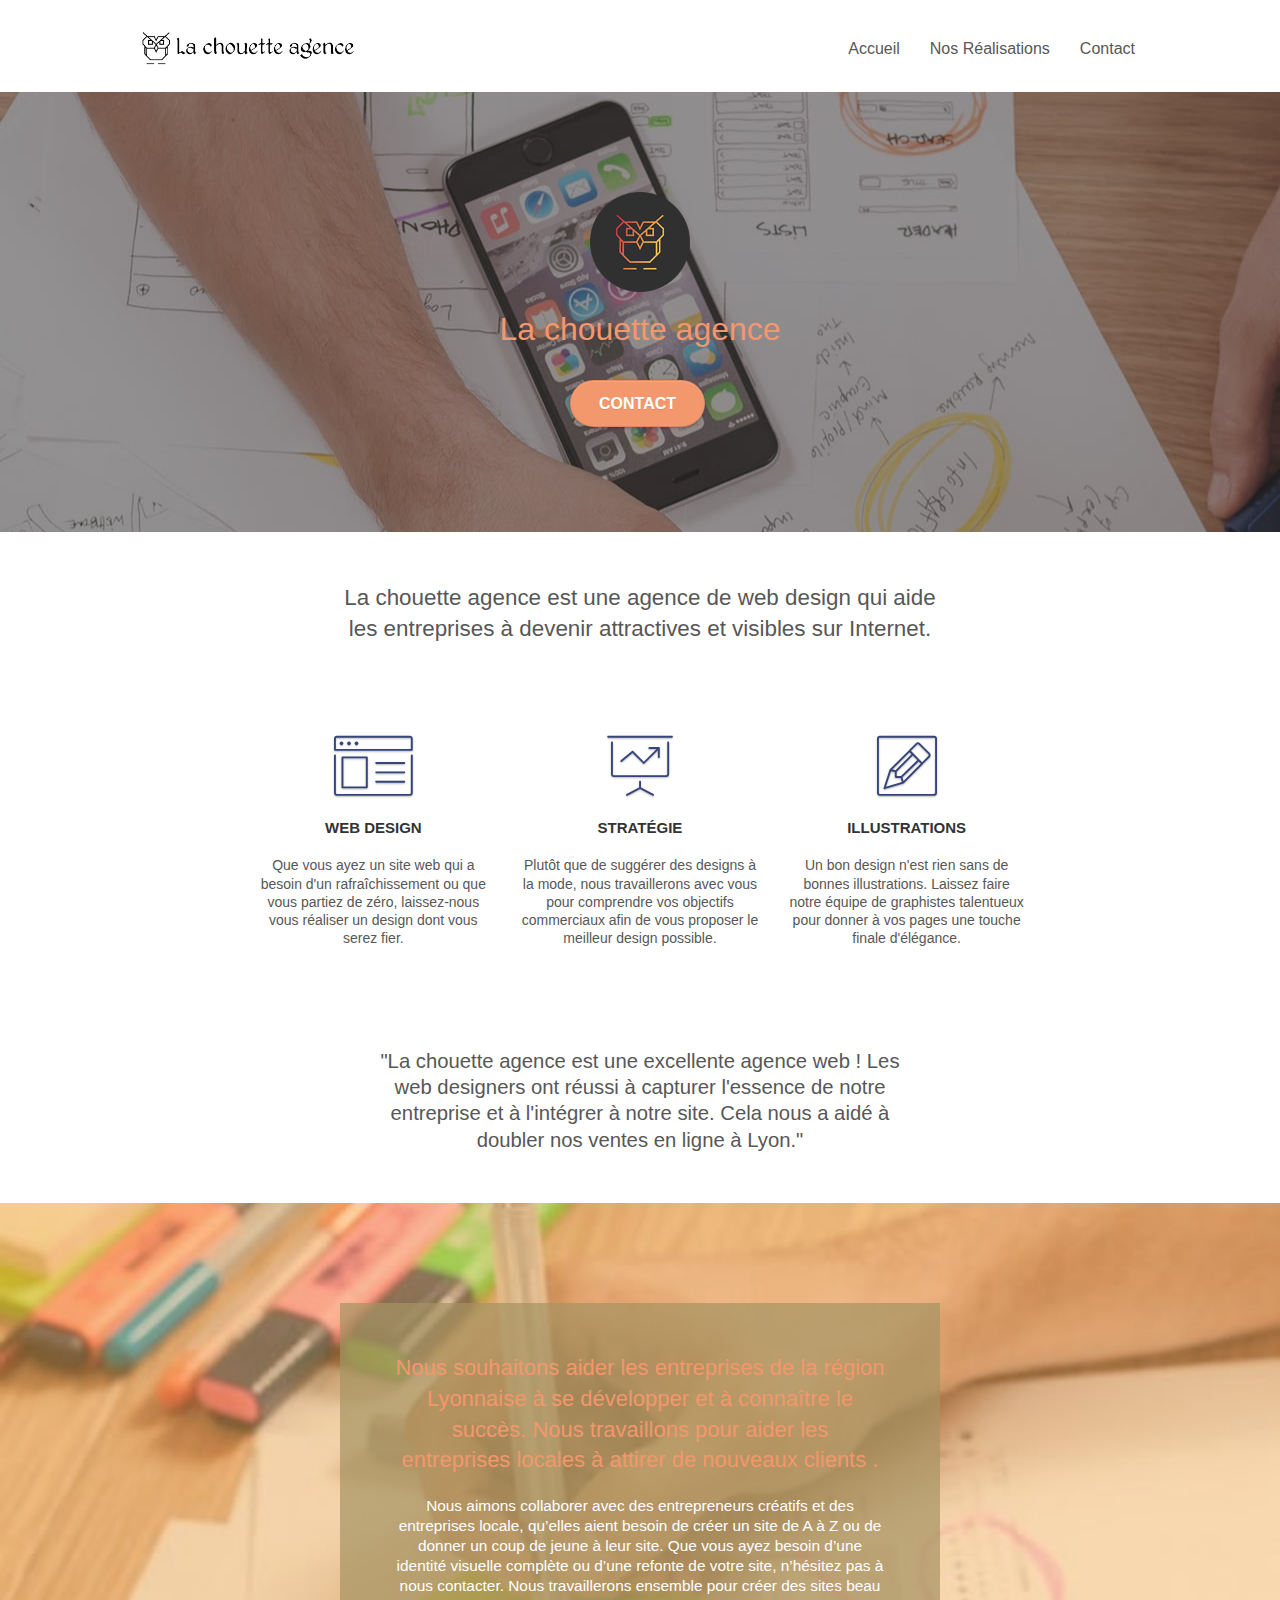
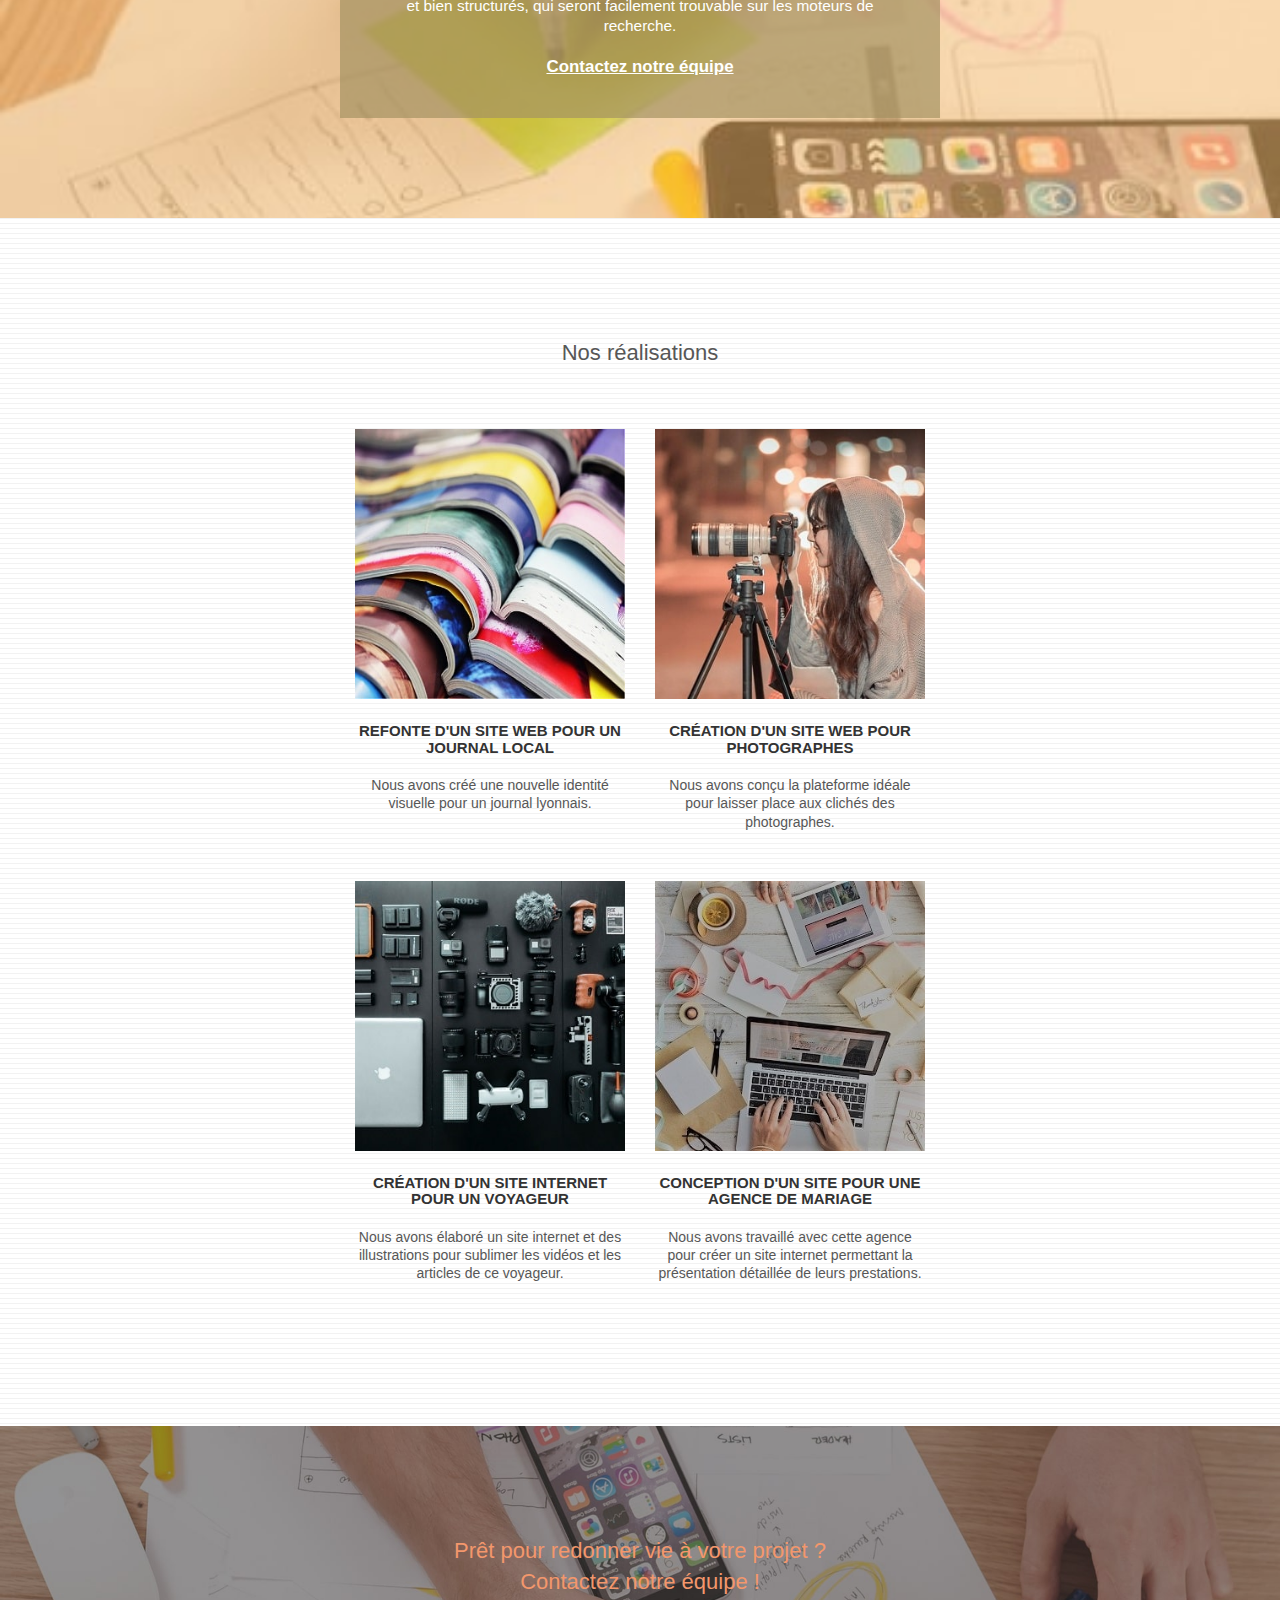
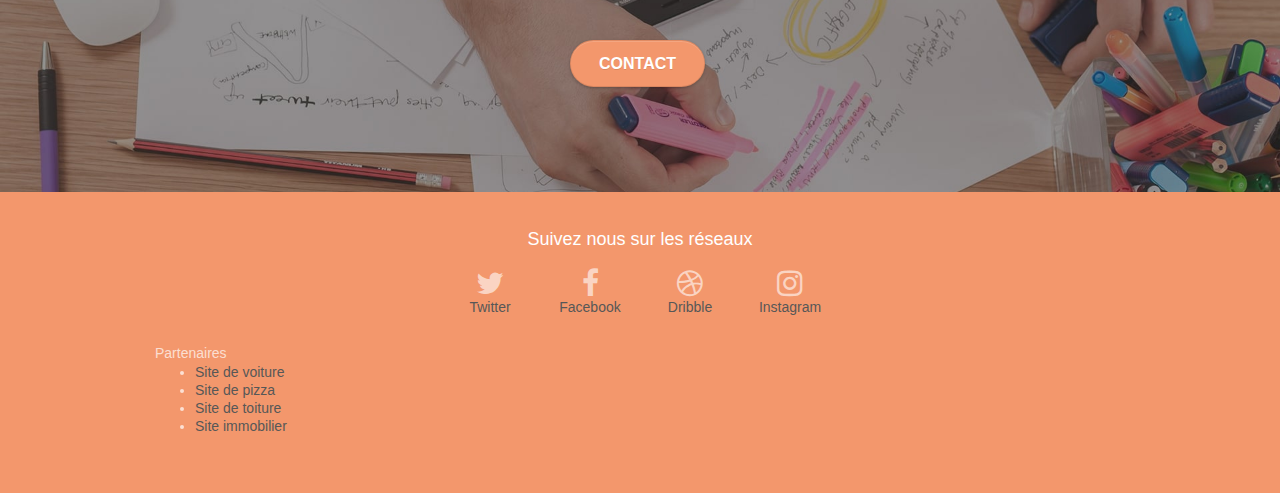
==== index.html @ 960ddae8 "correction css" ====
<!doctype html>
<html lang="fr">

<head>
    <meta charset="utf-8">
    <meta name="description" content="La chouette agence est une agence de web design située à Lyon qui aide les entreprises à devenir attractives et visibles sur Internet.">
    <meta name="keywords" content="web design lyon, web design, chouette agence">
    <meta name="viewport" content="width=device-width, initial-scale=1.0, viewport-fit=cover">
    <link rel="shortcut icon" type="image/png" href="favicon.jpg">

    <link rel="stylesheet" type="text/css" href="css/bootstrap.css">
    <link rel="stylesheet" type="text/css" href="style.css">
    <link rel="stylesheet" type="text/css" href="css/font-awesome.css">
    <link rel="stylesheet" type="text/css" href="css/et-line.css">


    <script src="js/jquery-2.1.0.js"></script>
    <script src="js/bootstrap.js"></script>
    <script src="js/blocs.js"></script>
    <script src="js/jquery.touchSwipe.js"></script>
    <script src="js/gmaps.js"></script>
    <title>La Chouette Agence - Web Design Lyon</title>


    <!-- Analytics -->

    <!-- Analytics END -->

</head>

<body>
    <!-- Principal conteneur -->
    <div class="page-container">
        <!-- Header -->
        <header>
            <!-- bloc-0 -->
            <div class="bloc bgc-white l-bloc " id="bloc-0">
                <div class="container bloc-sm">

                    <nav class="navbar row">
                        <div class="navbar-header">
                            <a class="navbar-brand" href="index.html"><img src="img/la-chouette-agence.png" alt="Logo de la chouette agence" height="40" /></a>
                            <button id="nav-toggle" type="button" class="ui-navbar-toggle navbar-toggle" data-toggle="collapse" data-target=".navbar-1">
                                <span class="sr-only"></span><span class="icon-bar"></span><span class="icon-bar"></span><span class="icon-bar"></span>
                            </button>
                        </div>
                        <div class="collapse navbar-collapse navbar-1 special-dropdown-nav">
                            <ul class="site-navigation nav navbar-nav">
                                <li>
                                    <a href="index.html">Accueil</a>
                                </li>
                                <li>
                                    <a href="#rea_ancre">Nos Réalisations</a>
                                </li>
                                <li>
                                    <a href="contact.html">Contact</a>
                                </li>
                            </ul>
                        </div>
                    </nav>
                </div>
            </div>
            <!-- bloc-0 END -->

            <!-- bloc-1-presentation -->
            <div class="bloc bgc-dark-slate-blue bg-banniere d-bloc bg-t-edge bloc-bg-texture texture-paper b-parallax" id="bloc-1-hero">
                <div class="container bloc-lg">
                    <div class="row tight-width-whitespace">
                        <div class="col-sm-12">
                            <img src="img/logo.png" class="center-block image-resize-mode" width="100" alt="Deuxieme logo la chouette agence" />
                            <h1 class="text-center hero-bloc-text tc-white ">La chouette agence</h1>
                            <div class="text-center">
                                <a href="contact.html" class="btn btn-lg btn-clean btn-rd cta-hero btn-atomic-tangerine" id="cta-hero">Contact</a>
                            </div>
                        </div>
                    </div>
                </div>
            </div>
            <!-- bloc-1-presentation END -->
        </header>
        <!-- Fin Header -->


        <!-- Main -->
        <main>
            <div class="bloc bgc-white l-bloc" id="bloc-2-services">
                <!-- bloc-2-services -->
                <div class="container bloc-md">
                    <div class="row">
                        <div class="col-sm-12 text-center">
                            <h2 class="paragraph_main">La chouette agence est une agence de web design qui aide les entreprises à devenir attractives et visibles sur Internet.</h2>
                        </div>
                    </div>
                    <div class="row voffset-lg med-width-whitespace">
                        <div class="col-sm-4">
                            <div class="text-center">
                                <span class="et-icon-browser sm-shadow icon-dark-slate-blue icons icon-lg"></span>
                            </div>
                            <h3 class="mg-md text-center">
                                Web design
                            </h3>
                            <p class="text-center ">
                                Que vous ayez un site web qui a besoin d'un rafraîchissement ou que vous partiez de zéro, laissez-nous vous réaliser un design dont vous serez fier.
                            </p>
                        </div>
                        <div class="col-sm-4">
                            <div class="text-center">
                                <span class="et-icon-presentation sm-shadow icon-dark-slate-blue icons icon-lg"></span>
                            </div>
                            <h3 class="mg-md text-center">
                                Stratégie
                            </h3>
                            <p class="text-center ">
                                Plutôt que de suggérer des designs à la mode, nous travaillerons avec vous pour comprendre vos objectifs commerciaux afin de vous proposer le meilleur design possible.<br>
                            </p>
                        </div>
                        <div class="col-sm-4">
                            <div class="text-center">
                                <span class="et-icon-edit sm-shadow icon-dark-slate-blue icons icon-lg"></span>
                            </div>
                            <h3 class="mg-md text-center">
                                Illustrations
                            </h3>
                            <p class="text-center ">
                                Un bon design n'est rien sans de bonnes illustrations. Laissez faire notre équipe de graphistes talentueux pour donner à vos pages une touche finale d'élégance.
                            </p>
                        </div>
                    </div>
                    <div class="row voffset-lg voffset">
                        <div class="col-xs-12 col-md-8 col-md-offset-2 text-center">
                            <p class="paragraph_main2">"La chouette agence est une excellente agence web ! Les web designers ont réussi à capturer l'essence de notre entreprise et à l'intégrer à notre site. Cela nous a aidé à doubler nos ventes en ligne à Lyon."</p>
                        </div>
                    </div>
                </div>
            </div>
            <!-- bloc-2-services END -->

            <!-- bloc-3-what-i-do -->
            <div class="bloc tc-white bgc-atomic-tangerine bg-presentation d-bloc bloc-bg-texture texture-paper b-parallax" id="bloc-3-what-i-do">
                <div class="container bloc-lg">
                    <div class="row tight-width-whitespace black-background">
                        <div class="col-sm-12">
                            <h2 class="mg-md text-center tc-white">
                                Nous souhaitons aider les entreprises de la région Lyonnaise à se développer et à connaître le succès. Nous travaillons pour aider les entreprises locales à attirer de nouveaux clients .<br>
                            </h2>
                            <p class="text-center white paragraph_center">
                                Nous aimons collaborer avec des entrepreneurs créatifs et des entreprises locale, qu’elles aient besoin de créer un site de A à Z ou de donner un coup de jeune à leur site. Que vous ayez besoin d’une identité visuelle complète ou d’une refonte de votre
                                site, n’hésitez pas à nous contacter. Nous travaillerons ensemble pour créer des sites beau et bien structurés, qui seront facilement trouvable sur les moteurs de recherche.<br><br>
                                <a class="ltc-white bold-link test" href="contact.html">Contactez notre équipe</a>
                            </p>

                        </div>
                    </div>
                </div>
            </div>
            <!-- bloc-3-what-i-do END -->
        </main>
        <!-- Main End -->
        <section>
            <!-- bloc-4-portfolio -->
            <div class="bloc bgc-white bg-lines-h2-bg bg-repeat l-bloc" id="bloc-4-portfolio">
                <div class="container bloc-lg">
                    <div class="row">
                        <div class="col-sm-12 text-center">
                            <h2 id="rea_ancre">Nos réalisations</h2>
                        </div>
                    </div>
                    <div class="row tight-width-whitespace portfolio-row">
                        <div class="col-sm-6">
                            <a href="#" data-lightbox="img/1.jpg" data-gallery-id="gallery-1" data-caption="Refonte d'un site web pour un journal local" data-frame="snapshot-lb"><img src="img_new/1-min.jpg" alt="Refonte d'un site web de journaliste" class="img-responsive portfolio-thumb" /></a>
                            <h3 class="mg-md text-center">
                                Refonte d'un site web pour un journal local
                            </h3>
                            <p class="text-center">
                                Nous avons créé une nouvelle identité visuelle pour un journal lyonnais.
                            </p>
                        </div>
                        <div class="col-sm-6">
                            <a href="#" data-lightbox="img/2.jpg" data-gallery-id="gallery-1" data-caption="Création d'un site web pour photographes" data-frame="snapshot-lb"><img src="img_new/2-min.jpg" class="img-responsive portfolio-thumb" alt="Création d'un site web pour photographes" /></a>
                            <h3 class="mg-md text-center">
                                Création d'un site web pour photographes
                            </h3>
                            <p class="text-center">
                                Nous avons conçu la plateforme idéale pour laisser place aux clichés des photographes.
                            </p>
                        </div>
                    </div>
                    <div class="row tight-width-whitespace portfolio-row">
                        <div class="col-sm-6">
                            <a href="#" data-lightbox="img/3.bmp" data-gallery-id="gallery-1" data-caption="Création d'un site internet pour un voyageur" data-frame="snapshot-lb"><img src="img_new/3-min.jpg" class="img-responsive portfolio-thumb" alt="Création d'un site internet pour un voyageur" /></a>
                            <h3 class="mg-md text-center">
                                Création d'un site internet pour un voyageur
                            </h3>
                            <p class="text-center">
                                Nous avons élaboré un site internet et des illustrations pour sublimer les vidéos et les articles de ce voyageur.
                            </p>
                        </div>
                        <div class="col-sm-6">
                            <a href="#" data-lightbox="img/4.bmp" data-gallery-id="gallery-1" data-caption="Conception d'un site pour une agence de mariage" data-frame="snapshot-lb"><img src="img_new/4-min.jpg" class="img-responsive portfolio-thumb" alt="Création d'un site pour une agence de mariage" /></a>
                            <h3 class="mg-md text-center">
                                Conception d'un site pour une agence de mariage
                            </h3>
                            <p class="text-center">
                                Nous avons travaillé avec cette agence pour créer un site internet permettant la présentation détaillée de leurs prestations.
                            </p>
                        </div>
                    </div>
                </div>
            </div>
        </section>
        <!-- bloc-4-portfolio END -->


        <section>
            <!-- bloc-5-cta -->
            <div class="bloc bgc-dark-slate-blue bg-banniere d-bloc bloc-bg-texture texture-paper" id="bloc-5-cta">
                <div class="container bloc-lg">
                    <div class="row">
                        <h2 class="mg-md text-center tc-white">
                            Prêt pour redonner vie à votre projet ?<br>Contactez notre équipe !
                        </h2>
                        <div class="col-sm-12 text-center">
                            <a href="contact.html" class="btn btn-atomic-tangerine btn-clean btn-rd btn-lg cta-hero">Contact</a>
                        </div>
                    </div>
                </div>
            </div>
            <!-- bloc-5-cta END -->
        </section>


        <!-- Footer - bloc-8 -->
        <footer class="bloc bgc-atomic-tangerine d-bloc" id="bloc-8">
            <div class="container bloc-sm">
                <div class="social_fblock">
                    <h4 class="text-center white title_fbloc">
                        Suivez nous sur les réseaux
                    </h4>
                    <div class="row row-no-gutters social soc_bloc">
                        <div class="col-sm-3">
                            <div class="text-center">
                                <a class="social" href="index.html"><span class="fa fa-twitter icon-md"></span><p>Twitter</p></a>
                            </div>
                        </div>
                        <div class="col-sm-3">
                            <div class="text-center">
                                <a class="social" href="index.html"><span class="fa fa-facebook icon-md"></span><p>Facebook</p></a>
                            </div>
                        </div>
                        <div class="col-sm-3">
                            <div class="text-center">
                                <a class="social" href="index.html"><span class="fa fa-dribbble icon-md"></span><p>Dribble</p></a>
                            </div>
                        </div>
                        <div class="col-sm-3">
                            <div class="text-center">
                                <a class="social" href="index.html"><span class="fa fa-instagram icon-md"></span><p>Instagram</p></a>
                            </div>
                        </div>
                    </div>
                </div>

                <div class="row under_footer">
                    <div class="col-sm-12">
                        <div class="row">
                            <div class="col-sm-4">
                                Partenaires
                                <ul>
                                    <li><a href="voiture.com">Site de voiture</a></li>
                                    <li><a href="pizza.com">Site de pizza</a></li>
                                    <li><a href="matoiture.com">Site de toiture</a></li>
                                    <li><a href="immobilierseo.com">Site immobilier</a></li>
                                </ul>
                            </div>
                        </div>
                    </div>

                </div>
            </div>
        </footer>
        <!-- Footer - bloc-8 END -->

    </div>
    <!-- Principal conteneur END -->


</body>

</html>
---- style.css ----
body {
    margin: 0;
    padding: 0;
    background: #FFF;
    overflow-x: hidden;
    -webkit-font-smoothing: antialiased;
    -moz-osx-font-smoothing: grayscale;
    font-family: "Helvetica Neue", Helvetica, Arial, sans-serif;
    line-height: 1.3;
    color: #333;
    background-color: #fff;
}

a,
button {
    transition: all .3s ease-in-out;
    outline: none!important;
}

a:hover {
    text-decoration: none;
    cursor: pointer;
}


/* ------------------------------------------------------   Mes Modfis   --------------------------------------------------*/

.paragraph_main {
    font-size: 1.6em;
    padding-bottom: 3em;
    width: 60%;
    margin: 0 auto;
}

.paragraph_main2 {
    font-size: 1.45em;
    padding-top: 1em;
    width: 80%;
    margin: 0 auto;
}

.test {
    font-size: 1.1em;
    text-align: center;
    margin: 0 auto;
}

.paragraph_center {
    font-size: 1.1em;
}

.social_fbloc {
    text-align: center;
    margin: 2em auto;
}

.title_fbloc {
    margin: 1em 0;
}

.under_footer {
    margin: 2em 0;
}

textarea {
    resize: none;
}

.my_form {
    display: flex;
    flex-direction: column;
    align-items: center;
    margin: 2em 0;
}

p {
    margin: 0 0;
}

.title_p2 {
    padding-bottom: 0.5em;
}

.title_p2,
.subtitle_p2 {
    font-size: 1.3em;
}

.under_form {
    padding-top: 2em;
}

.under_form p {
    font-weight: bold;
}

.soc_bloc {
    display: flex;
    justify-content: center;
}


/* ------------------------------------------------------   Mes Modfis END  --------------------------------------------------*/

.bloc {
    width: 100%;
    clear: both;
    background: 50% 50% no-repeat;
    padding: 0 50px;
    -webkit-background-size: cover;
    -moz-background-size: cover;
    -o-background-size: cover;
    background-size: cover;
    position: relative;
}

.bloc .container {
    padding-left: 0;
    padding-right: 0;
}

.bloc-lg {
    padding: 100px 50px;
}

.bloc-md {
    padding: 50px;
}

.bloc-sm {
    padding: 20px 50px;
}


/* Inutile */


/* .bg-center,
.bg-l-edge,
.bg-r-edge,
.bg-t-edge,
.bg-b-edge,
.bg-tl-edge,
.bg-bl-edge,
.bg-tr-edge,
.bg-br-edge,
.bg-repeat {
    -webkit-background-size: auto!important;
    -moz-background-size: auto!important;
    -o-background-size: auto!important;
    background-size: auto!important;
} */

.bg-repeat {
    background: repeat;
}

.bg-t-edge {
    background: top no-repeat;
}

.bloc-bg-texture::before {
    content: "";
    background-size: 2px 2px;
    position: absolute;
    top: 0;
    bottom: 0;
    left: 0;
    right: 0;
}


/* .texture-paper::before {
    background: url("img/texture-paper.png");
    background-size: 280px 280px;
} */

.b-parallax {
    /* background-attachment: fixed; */
}

.d-bloc {
    color: rgba(255, 255, 255, .7);
}

.d-bloc button:hover {
    color: rgba(255, 255, 255, .9);
}

.d-bloc .icon-round,
.d-bloc .icon-square,
.d-bloc .icon-rounded,
.d-bloc .icon-semi-rounded-a,
.d-bloc .icon-semi-rounded-b {
    border-color: rgba(255, 255, 255, .9);
}

.d-bloc .divider-h span {
    border-color: rgba(255, 255, 255, .2);
}

.d-bloc .a-btn,
.d-bloc .navbar a,
.d-bloc .navbar-brand,
.d-bloc a .icon-sm,
.d-bloc a .icon-md,
.d-bloc a .icon-lg,
.d-bloc a .icon-xl,
.d-bloc h1 a,
.d-bloc h2 a,
.d-bloc h3 a,
.d-bloc h4 a,
.d-bloc h5 a,
.d-bloc h6 a,
.d-bloc p a {
    color: rgba(255, 255, 255, .6);
}

.d-bloc .a-btn:hover,
.d-bloc .navbar a:hover,
.d-bloc .navbar-brand:hover,
.d-bloc a:hover .icon-sm,
.d-bloc a:hover .icon-md,
.d-bloc a:hover .icon-lg,
.d-bloc a:hover .icon-xl,
.d-bloc h1 a:hover,
.d-bloc h2 a:hover,
.d-bloc h3 a:hover,
.d-bloc h4 a:hover,
.d-bloc h5 a:hover,
.d-bloc h6 a:hover,
.d-bloc p a:hover {
    color: rgba(255, 255, 255, 1);
}

.d-bloc .navbar-toggle .icon-bar {
    background: rgba(255, 255, 255, 1);
}

.d-bloc .btn-wire,
.d-bloc .btn-wire:hover {
    color: rgba(255, 255, 255, 1);
    border-color: rgba(255, 255, 255, 1);
}

.d-bloc .panel {
    color: rgba(0, 0, 0, .5);
}

.d-bloc .panel button:hover {
    color: rgba(0, 0, 0, .7);
}

.d-bloc .panel icon {
    border-color: rgba(0, 0, 0, .7);
}

.d-bloc .panel .divider-h span {
    border-color: rgba(0, 0, 0, .1);
}

.d-bloc .panel .a-btn {
    color: rgba(0, 0, 0, .6);
}

.d-bloc .panel .a-btn:hover {
    color: rgba(0, 0, 0, 1);
}

.d-bloc .panel .btn-wire,
.d-bloc .panel .btn-wire:hover {
    color: rgba(0, 0, 0, .7);
    border-color: rgba(0, 0, 0, .3);
}

.d-bloc .panel,
.l-bloc {
    color: rgba(0, 0, 0, .5);
}

.d-bloc .panel button:hover,
.l-bloc button:hover {
    color: rgba(0, 0, 0, .7);
}

.l-bloc .icon-round,
.l-bloc .icon-square,
.l-bloc .icon-rounded,
.l-bloc .icon-semi-rounded-a,
.l-bloc .icon-semi-rounded-b {
    border-color: rgba(0, 0, 0, .7);
}

.d-bloc .panel .divider-h span,
.l-bloc .divider-h span {
    border-color: rgba(0, 0, 0, .1);
}

.d-bloc .panel .a-btn,
.l-bloc .a-btn,
.l-bloc .navbar a,
.l-bloc .navbar-brand,
.l-bloc a .icon-sm,
.l-bloc a .icon-md,
.l-bloc a .icon-lg,
.l-bloc a .icon-xl,
.l-bloc h1 a,
.l-bloc h2 a,
.l-bloc h3 a,
.l-bloc h4 a,
.l-bloc h5 a,
.l-bloc h6 a,
.l-bloc p a {
    color: rgba(0, 0, 0, .6);
}

.d-bloc .panel .a-btn:hover,
.l-bloc .a-btn:hover,
.l-bloc .navbar a:hover,
.l-bloc .navbar-brand:hover,
.l-bloc a:hover .icon-sm,
.l-bloc a:hover .icon-md,
.l-bloc a:hover .icon-lg,
.l-bloc a:hover .icon-xl,
.l-bloc h1 a:hover,
.l-bloc h2 a:hover,
.l-bloc h3 a:hover,
.l-bloc h4 a:hover,
.l-bloc h5 a:hover,
.l-bloc h6 a:hover,
.l-bloc p a:hover {
    color: rgba(0, 0, 0, 1);
}

.l-bloc .navbar-toggle .icon-bar {
    color: rgba(0, 0, 0, .6);
}

.d-bloc .panel .btn-wire,
.d-bloc .panel .btn-wire:hover,
.l-bloc .btn-wire,
.l-bloc .btn-wire:hover {
    color: rgba(0, 0, 0, .7);
    border-color: rgba(0, 0, 0, .3);
}

.voffset {
    margin-top: 30px;
}

.voffset-lg {
    margin-top: 80px;
}

.row-no-gutters {
    margin-right: 0;
    margin-left: 0;
}

.row.row-no-gutters>[class^="col-"],
.row.row-no-gutters>[class*=" col-"] {
    padding-right: 0;
    padding-left: 0;
}

#bloc-1-hero h1 {
    font-size: 32px;
}

.navbar {
    margin-bottom: 0;
    z-index: 1;
}

.navbar-brand {
    height: auto;
    padding: 3px 15px;
    font-size: 25px;
    font-weight: normal;
    font-weight: 600;
    line-height: 44px;
}

.navbar-brand img {
    max-height: 200px;
    margin: 0 5px 0 0;
    display: inline;
}

.navbar-brand img[src$=svg] {
    min-width: 100px;
}

.nav-center .navbar-brand img {
    margin: 0;
}

.navbar .nav {
    padding-top: 2px;
    margin-right: -16px;
    float: right;
    z-index: 1;
}

.nav>li {
    float: left;
    margin-top: 4px;
    font-size: 16px;
}

.navbar-nav .open .dropdown-menu>li>a {
    text-align: inherit;
}

.nav>li a:hover,
.nav>li a:focus {
    background: transparent;
}

.navbar-toggle {
    margin: 10px 10px 0 0;
    border: 0px;
}

.navbar-toggle:hover {
    background: transparent!important;
}

.navbar-toggle .icon-bar {
    background-color: rgba(0, 0, 0, .5);
    width: 26px;
}

.nav-invert .navbar .nav {
    float: left;
}

.nav-invert .navbar-header,
.nav-invert .navbar-brand {
    float: right;
    position: relative;
    z-index: 2;
}

@media (min-width: 768px) {
    .site-navigation {
        position: absolute;
        top: 50%;
        right: 20px;
        transform: translate(0, -50%);
        -webkit-transform: translateY(-50%);
    }
    .nav>li .dropdown-menu a,
    .nav>li .dropdown-menu a:hover {
        color: #484848;
    }
    .nav-invert .site-navigation {
        left: 0;
        right: 0;
    }
    .nav-center {
        text-align: center;
    }
    .nav-center .navbar-header {
        width: 100%;
    }
    .nav-center .navbar-header,
    .nav-center .navbar-brand,
    .nav-center .nav>li {
        float: none;
        display: inline-block;
    }
    .nav-center .site-navigation {
        position: relative;
        width: 100%;
        right: 0;
        margin-right: 0px;
        margin-top: 20px;
    }
    .nav-center.mini-nav .navbar-toggle {
        float: none;
        margin: 10px auto 0;
    }
}

.nav>li>.dropdown a {
    background: none!important;
    display: block;
    padding: 14px 15px;
}

nav .caret {
    margin: 0 5px;
}

.dropdown-menu .dropdown-menu {
    top: -8px;
    left: 100%;
}

.dropdown-menu .dropmenu-flow-right {
    top: 100%;
    left: 0;
    margin-left: -1px;
    border-top-left-radius: 0;
    border-top-right-radius: 0;
}

.dropdown-menu .dropdown span {
    border: 4px solid black;
    border-top-color: transparent;
    border-right-color: transparent;
    border-bottom-color: transparent;
    margin: 6px -5px 0 0!important;
    float: right;
}

.mg-md {
    margin-top: 10px;
    margin-bottom: 20px;
}

.mg-lg {
    margin-top: 10px;
    margin-bottom: 40px;
}

.btn {
    margin: 0 5px 5px 0;
}

.btn.pull-right {
    margin: 0 0 5px 5px;
}

.btn-d,
.btn-d:hover,
.btn-d:focus {
    color: #FFF;
    background: rgba(0, 0, 0, .3);
}

button {
    outline: none!important;
}

.btn-rd {
    border-radius: 40px;
}

.btn-clean {
    border: 1px solid rgba(0, 0, 0, .08);
    border-bottom-color: rgba(0, 0, 0, .1);
    text-shadow: 0 1px 0 rgba(0, 0, 1, .1);
    box-shadow: 0 1px 3px rgba(0, 0, 1, .25), inset 0 1px 0 0 rgba(255, 255, 255, .15);
}

.icon-md {
    font-size: 30px!important;
}

.icon-lg {
    font-size: 60px!important;
}

.sm-shadow {
    text-shadow: 0 1px 2px rgba(0, 0, 0, .3);
}

.panel-sq,
.panel-sq .panel-heading,
.panel-sq .panel-footer {
    border-radius: 0;
}

.panel-rd {
    border-radius: 30px;
}

.panel-rd .panel-heading {
    border-radius: 29px 29px 0 0;
}

.panel-rd .panel-footer {
    border-radius: 0 0 29px 29px;
}

.form-control {
    border-color: rgba(0, 0, 0, .1);
    box-shadow: none;
}

.scrollToTop {
    width: 40px;
    height: 40px;
    position: fixed;
    bottom: 20px;
    right: 20px;
    opacity: 0;
    z-index: 500;
    transition: all .3s ease-in-out;
}

.scrollToTop span {
    margin-top: 6px;
}

.showScrollTop {
    font-size: 14px;
    opacity: 1;
}

a[data-lightbox] {
    position: relative;
    display: block;
    text-align: center;
}

a[data-lightbox]:hover::before {
    content: "+";
    font-family: "HelveticaNeue-Light", "Helvetica Neue Light", "Helvetica Neue", Helvetica, Arial;
    font-size: 32px;
    width: 50px;
    height: 50px;
    margin-left: -25px;
    border-radius: 50%;
    background: rgba(0, 0, 0, .6);
    color: #FFF;
    font-weight: 100;
    z-index: 1;
    position: absolute;
    top: 50%;
    transform: translateY(-50%);
    -webkit-transform: translateY(-50%);
}

a[data-lightbox]:hover img {
    opacity: 0.6;
    -webkit-animation-fill-mode: none;
    animation-fill-mode: none;
}

#lightbox-modal {
    display: flex;
    align-items: center;
}

#lightbox-modal .modal-dialog {
    width: 90%;
    max-width: 900px;
    margin: 0 auto 0;
}

#lightbox-modal .modal-dialog img {
    max-height: 90vh;
    margin: 0 auto;
}

.lightbox-caption {
    padding: 20px;
    color: #FFF;
    background: rgba(0, 0, 0, .5);
    position: absolute;
    left: 15px;
    right: 15px;
    bottom: 5px;
}

.close-lightbox {
    color: #FFF;
    font-size: 30px;
    position: absolute;
    top: 20px;
    right: 20px;
    z-index: 20;
    background: rgba(0, 0, 0, .5);
    border: none;
    line-height: 30px;
    padding: 0 9px 5px;
    opacity: 0.3;
}

.close-lightbox:hover,
.next-lightbox:hover,
.prev-lightbox:hover {
    opacity: 1.0;
    color: #FFF;
}

.next-lightbox,
.prev-lightbox {
    font-size: 20px;
    color: rgba(255, 255, 255, .9);
    background: rgba(0, 0, 0, .5);
    transition: all .2s ease-in-out;
    position: absolute;
    top: 45%;
    z-index: 1;
    opacity: 0.4;
}

.next-lightbox {
    padding: 6px 8px 1px 13px;
    right: 25px;
}

.prev-lightbox {
    padding: 6px 13px 1px 10px;
    left: 25px;
}

.snapshot-lb .modal-body {
    padding-bottom: 45px;
}

.snapshot-lb .lightbox-caption {
    padding: 0;
    color: rgba(0, 0, 0, .5);
    background: none;
}

h1,
h2,
h3,
h4,
h5,
h6,
p,
label,
.btn,
a {
    font-family: "helvetica";
    font-weight: 400;
    color: #575757!important;
}

.container {
    max-width: 1000px;
}

.hero-bloc-text {
    font-size: 38px;
}

.hero-bloc-text-sub {
    font-size: 36px;
}

.statement-bloc-text {
    line-height: 26px;
    font-style: italic;
    font-size: 20px;
    text-align: center;
    font-weight: lighter;
    max-width: 520px;
    margin: auto auto auto auto;
}


/* p {
    font-size: 11px;
} */

.tight-width-whitespace {
    max-width: 600px;
    margin: auto auto auto auto;
}

.h1 {
    font-size: 20px;
    font-family: "Open Sans";
}

.cta-hero {
    margin-top: 22px;
    color: #FFFFFF!important;
    text-transform: uppercase;
    padding: 12px 28px 12px 28px;
    font-size: 16px;
    font-weight: 700;
}

.social {
    max-width: 400px;
    margin: auto auto auto auto;
}

h2 {
    font-size: 22px;
    line-height: 1.4em;
}

h3 {
    font-size: 15px;
    text-transform: uppercase;
    font-weight: 700;
    color: #333333!important;
}

.med-width-whitespace {
    max-width: 800px;
    margin: auto auto auto auto;
    box-shadow: 0px 0px 0px #000000;
}

h1 {
    color: #333333!important;
}

h4 {
    color: #333333!important;
}

.icons {
    margin-bottom: 14px;
    margin-top: 24px;
}

.white {
    color: #FFFFFF!important;
}

.portfolio-thumb {
    margin-bottom: 24px;
}

.portfolio-row {
    margin-bottom: 44px;
    margin-top: 50px;
}

.avatar {
    box-shadow: 0px 4px 9px rgba(0, 0, 0, 0.3);
}

.black-background {
    background-color: rgba(165, 147, 99, 0.7);
    padding: 40px 40px 40px 40px;
}

.bold-link {
    font-weight: 900;
    text-decoration: underline!important;
}

.bgc-white {
    background-color: #FFFFFF;
}

.bgc-dark-slate-blue {
    background-color: #364577;
}

.bgc-atomic-tangerine {
    background-color: #F3976C;
}

.tc-white {
    color: #F3976C!important;
}

.btn-atomic-tangerine {
    background: #F3976C;
    color: #FFFFFF!important;
}

.btn-atomic-tangerine:hover {
    background: #c27956!important;
    color: #FFFFFF!important;
}

.ltc-white {
    color: #FFFFFF!important;
}

.ltc-white:hover {
    color: #cccccc!important;
}

.ltc-atomic-tangerine {
    color: #F3976C!important;
}

.ltc-atomic-tangerine:hover {
    color: #c27956!important;
}

.icon-dark-slate-blue {
    color: #364577!important;
    border-color: #364577!important;
}

.bg-dots-bg {
    background-image: url("img/dots-bg.png");
}

.bg-lines-h2-bg {
    background-image: url("img/lines-h2-bg.png");
}

.bg-banniere {
    background-image: url("img_new/la-chouette-agence-banniere-min.jpg");
}

.bg-presentation {
    background-image: url("img_new/image-de-presentation-min.jpg");
}

@media (max-width: 1024px) {
    .bloc {
        padding-left: 20px;
        padding-right: 20px;
    }
    .bloc.full-width-bloc,
    .bloc-tile-2.full-width-bloc .container,
    .bloc-tile-3.full-width-bloc .container,
    .bloc-tile-4.full-width-bloc .container {
        padding-left: 0;
        padding-right: 0;
    }
}

@media (max-width: 992px) and (min-width: 768px) {
    .navbar .nav {
        max-width: 80%
    }
    .nav-center.navbar .nav {
        max-width: 100%
    }
}

@media only screen and (min-width: 768px) and (max-width: 1024px) and (orientation: landscape) {
    .b-parallax {
        background-attachment: scroll;
    }
}

@media only screen and (mins-width: 1024px) and (max-width: 1366px) and (-webkit-min-device-pixel-ratio: 1.5) {
    .b-parallax {
        background-attachment: scroll;
    }
}

@media (max-width: 991px) {
    .container {
        width: 100%;
    }
    .b-parallax {
        background-attachment: scroll;
    }
    .page-container,
    #hero-bloc {
        overflow-x: hidden;
        position: relative;
    }
    .bloc-group,
    .bloc-group .bloc {
        display: block;
        width: 100%;
    }
    .bloc-fill-screen .fill-bloc-top-edge,
    .bloc-fill-screen .fill-bloc-bottom-edge {
        padding: 0 20px;
    }
}

@media (max-width: 767px) {
    .page-container {
        overflow-x: hidden;
        position: relative;
    }
    h1,
    h2,
    h3,
    h4,
    h5,
    h6,
    p,
    #disqus_thread {
        padding-left: 10px!important;
        padding-right: 10px!important;
    }
    .b-parallax {
        background-attachment: scroll;
    }
    .navbar .nav {
        padding-top: 0;
        border-top: 1px solid rgba(0, 0, 0, .2);
        float: none!important;
    }
    .navbar.row {
        margin-left: 0;
        margin-right: 0;
    }
    .site-navigation {
        position: inherit;
        transform: none;
        -webkit-transform: none;
        -ms-transform: none;
    }
    .nav>li {
        margin-top: 0;
        border-bottom: 1px solid rgba(0, 0, 0, .1);
        background: rgba(0, 0, 0, .05);
        text-align: left;
        padding-left: 15px;
        width: 100%;
    }
    .nav>li:hover {
        background: rgba(0, 0, 0, .08);
    }
    .dropdown .dropdown a .caret {
        float: none;
        margin: 5px 0 0 10px!important;
        border: 4px solid black;
        border-bottom-color: transparent;
        border-right-color: transparent;
        border-left-color: transparent;
    }
    #hero-bloc .navbar .nav {
        background: rgba(0, 0, 0, .8);
    }
    #hero-bloc .navbar .nav a {
        color: rgba(255, 255, 255, .6);
    }
    .hero {
        padding: 50px 0;
    }
    .hero-nav {
        left: -1px;
        right: -1px;
    }
    .navbar-collapse {
        padding: 0;
        overflow-x: hidden;
        -webkit-box-shadow: none;
        box-shadow: none;
    }
    .navbar-brand img {
        max-height: 40px;
        width: auto;
    }
    .nav-invert .navbar-header {
        float: none;
        width: 100%;
    }
    .nav-invert .navbar-toggle {
        float: left;
        margin-left: 10px;
    }
    .bloc {
        padding-left: 0;
        padding-right: 0;
    }
    .bloc-xxl,
    .bloc-xl,
    .bloc-lg {
        padding: 40px 0;
    }
    .bloc-sm,
    .bloc-md {
        padding-left: 0;
        padding-right: 0;
    }
    .bloc-tile-2 .container,
    .bloc-tile-3 .container,
    .bloc-tile-4 .container,
    .bloc-fill-screen .fill-bloc-top-edge,
    .bloc-fill-screen .fill-bloc-bottom-edge {
        padding-left: 0;
        padding-right: 0;
    }
    .a-block {
        padding: 0 10px;
    }
    .btn-dwn {
        display: none;
    }
    .voffset {
        margin-top: 5px;
    }
    .voffset-md {
        margin-top: 20px;
    }
    .voffset-lg {
        margin-top: 30px;
    }
    form {
        padding: 5px;
    }
    .close-lightbox {
        display: inline-block;
    }
    .blocsapp-device-iphone5 {
        background-size: 216px 425px;
        padding-top: 60px;
        width: 216px;
        height: 425px;
    }
    .blocsapp-device-iphone5 img {
        width: 180px;
        height: 320px;
    }
    /* Mes Modfis */
    .paragraph_main {
        padding-bottom: 0;
        width: 100%;
    }
    .paragraph_main2 {
        width: 100%;
    }
    .col-sm-6 a img {
        margin: 0 auto;
    }
    .col-sm-6 {
        padding-bottom: 1em;
    }
}

@media (max-width: 400px) {
    .bloc {
        padding-left: 0;
        padding-right: 0;
    }
    .paragraph_main {
        font-size: 1.2em;
    }
    .paragraph_main2 {
        font-size: 1.2em;
    }
}

@media (max-width: 767px) {
    .bloc-mob-center-text {
        text-align: center;
    }
}
---- css/et-line.css ----
@font-face {
    font-family: et-line;
    src: url(../fonts/et-line.eot);
    src: url(../fonts/et-line.eot?#iefix) format('embedded-opentype'), url(../fonts/et-line.woff) format('woff'), url(../fonts/et-line.ttf) format('truetype'), url(../fonts/et-line.svg#et-line) format('svg');
    font-weight: 400;
    font-style: normal
}

.et-icon-adjustments,
.et-icon-alarmclock,
.et-icon-anchor,
.et-icon-aperture,
.et-icon-attachment,
.et-icon-bargraph,
.et-icon-basket,
.et-icon-beaker,
.et-icon-bike,
.et-icon-book-open,
.et-icon-briefcase,
.et-icon-browser,
.et-icon-calendar,
.et-icon-camera,
.et-icon-caution,
.et-icon-chat,
.et-icon-circle-compass,
.et-icon-clipboard,
.et-icon-clock,
.et-icon-cloud,
.et-icon-compass,
.et-icon-desktop,
.et-icon-dial,
.et-icon-document,
.et-icon-documents,
.et-icon-download,
.et-icon-dribbble,
.et-icon-edit,
.et-icon-envelope,
.et-icon-expand,
.et-icon-facebook,
.et-icon-flag,
.et-icon-focus,
.et-icon-gears,
.et-icon-genius,
.et-icon-gift,
.et-icon-global,
.et-icon-globe,
.et-icon-googleplus,
.et-icon-grid,
.et-icon-happy,
.et-icon-hazardous,
.et-icon-heart,
.et-icon-hotairballoon,
.et-icon-hourglass,
.et-icon-key,
.et-icon-laptop,
.et-icon-layers,
.et-icon-lifesaver,
.et-icon-lightbulb,
.et-icon-linegraph,
.et-icon-linkedin,
.et-icon-lock,
.et-icon-magnifying-glass,
.et-icon-map,
.et-icon-map-pin,
.et-icon-megaphone,
.et-icon-mic,
.et-icon-mobile,
.et-icon-newspaper,
.et-icon-notebook,
.et-icon-paintbrush,
.et-icon-paperclip,
.et-icon-pencil,
.et-icon-phone,
.et-icon-picture,
.et-icon-pictures,
.et-icon-piechart,
.et-icon-presentation,
.et-icon-pricetags,
.et-icon-printer,
.et-icon-profile-female,
.et-icon-profile-male,
.et-icon-puzzle,
.et-icon-quote,
.et-icon-recycle,
.et-icon-refresh,
.et-icon-ribbon,
.et-icon-rss,
.et-icon-sad,
.et-icon-scissors,
.et-icon-scope,
.et-icon-search,
.et-icon-shield,
.et-icon-speedometer,
.et-icon-strategy,
.et-icon-streetsign,
.et-icon-tablet,
.et-icon-target,
.et-icon-telescope,
.et-icon-toolbox,
.et-icon-tools,
.et-icon-tools-2,
.et-icon-trophy,
.et-icon-tumblr,
.et-icon-twitter,
.et-icon-upload,
.et-icon-video,
.et-icon-wallet,
.et-icon-wine {
    font-family: et-line;
    speak: none;
    font-style: normal;
    font-weight: 400;
    font-variant: normal;
    text-transform: none;
    line-height: 1;
    -webkit-font-smoothing: antialiased;
    -moz-osx-font-smoothing: grayscale;
    display: inline-block
}

.et-icon-mobile:before {
    content: "\e000"
}

.et-icon-laptop:before {
    content: "\e001"
}

.et-icon-desktop:before {
    content: "\e002"
}

.et-icon-tablet:before {
    content: "\e003"
}

.et-icon-phone:before {
    content: "\e004"
}

.et-icon-document:before {
    content: "\e005"
}

.et-icon-documents:before {
    content: "\e006"
}

.et-icon-search:before {
    content: "\e007"
}

.et-icon-clipboard:before {
    content: "\e008"
}

.et-icon-newspaper:before {
    content: "\e009"
}

.et-icon-notebook:before {
    content: "\e00a"
}

.et-icon-book-open:before {
    content: "\e00b"
}

.et-icon-browser:before {
    content: "\e00c"
}

.et-icon-calendar:before {
    content: "\e00d"
}

.et-icon-presentation:before {
    content: "\e00e"
}

.et-icon-picture:before {
    content: "\e00f"
}

.et-icon-pictures:before {
    content: "\e010"
}

.et-icon-video:before {
    content: "\e011"
}

.et-icon-camera:before {
    content: "\e012"
}

.et-icon-printer:before {
    content: "\e013"
}

.et-icon-toolbox:before {
    content: "\e014"
}

.et-icon-briefcase:before {
    content: "\e015"
}

.et-icon-wallet:before {
    content: "\e016"
}

.et-icon-gift:before {
    content: "\e017"
}

.et-icon-bargraph:before {
    content: "\e018"
}

.et-icon-grid:before {
    content: "\e019"
}

.et-icon-expand:before {
    content: "\e01a"
}

.et-icon-focus:before {
    content: "\e01b"
}

.et-icon-edit:before {
    content: "\e01c"
}

.et-icon-adjustments:before {
    content: "\e01d"
}

.et-icon-ribbon:before {
    content: "\e01e"
}

.et-icon-hourglass:before {
    content: "\e01f"
}

.et-icon-lock:before {
    content: "\e020"
}

.et-icon-megaphone:before {
    content: "\e021"
}

.et-icon-shield:before {
    content: "\e022"
}

.et-icon-trophy:before {
    content: "\e023"
}

.et-icon-flag:before {
    content: "\e024"
}

.et-icon-map:before {
    content: "\e025"
}

.et-icon-puzzle:before {
    content: "\e026"
}

.et-icon-basket:before {
    content: "\e027"
}

.et-icon-envelope:before {
    content: "\e028"
}

.et-icon-streetsign:before {
    content: "\e029"
}

.et-icon-telescope:before {
    content: "\e02a"
}

.et-icon-gears:before {
    content: "\e02b"
}

.et-icon-key:before {
    content: "\e02c"
}

.et-icon-paperclip:before {
    content: "\e02d"
}

.et-icon-attachment:before {
    content: "\e02e"
}

.et-icon-pricetags:before {
    content: "\e02f"
}

.et-icon-lightbulb:before {
    content: "\e030"
}

.et-icon-layers:before {
    content: "\e031"
}

.et-icon-pencil:before {
    content: "\e032"
}

.et-icon-tools:before {
    content: "\e033"
}

.et-icon-tools-2:before {
    content: "\e034"
}

.et-icon-scissors:before {
    content: "\e035"
}

.et-icon-paintbrush:before {
    content: "\e036"
}

.et-icon-magnifying-glass:before {
    content: "\e037"
}

.et-icon-circle-compass:before {
    content: "\e038"
}

.et-icon-linegraph:before {
    content: "\e039"
}

.et-icon-mic:before {
    content: "\e03a"
}

.et-icon-strategy:before {
    content: "\e03b"
}

.et-icon-beaker:before {
    content: "\e03c"
}

.et-icon-caution:before {
    content: "\e03d"
}

.et-icon-recycle:before {
    content: "\e03e"
}

.et-icon-anchor:before {
    content: "\e03f"
}

.et-icon-profile-male:before {
    content: "\e040"
}

.et-icon-profile-female:before {
    content: "\e041"
}

.et-icon-bike:before {
    content: "\e042"
}

.et-icon-wine:before {
    content: "\e043"
}

.et-icon-hotairballoon:before {
    content: "\e044"
}

.et-icon-globe:before {
    content: "\e045"
}

.et-icon-genius:before {
    content: "\e046"
}

.et-icon-map-pin:before {
    content: "\e047"
}

.et-icon-dial:before {
    content: "\e048"
}

.et-icon-chat:before {
    content: "\e049"
}

.et-icon-heart:before {
    content: "\e04a"
}

.et-icon-cloud:before {
    content: "\e04b"
}

.et-icon-upload:before {
    content: "\e04c"
}

.et-icon-download:before {
    content: "\e04d"
}

.et-icon-target:before {
    content: "\e04e"
}

.et-icon-hazardous:before {
    content: "\e04f"
}

.et-icon-piechart:before {
    content: "\e050"
}

.et-icon-speedometer:before {
    content: "\e051"
}

.et-icon-global:before {
    content: "\e052"
}

.et-icon-compass:before {
    content: "\e053"
}

.et-icon-lifesaver:before {
    content: "\e054"
}

.et-icon-clock:before {
    content: "\e055"
}

.et-icon-aperture:before {
    content: "\e056"
}

.et-icon-quote:before {
    content: "\e057"
}

.et-icon-scope:before {
    content: "\e058"
}

.et-icon-alarmclock:before {
    content: "\e059"
}

.et-icon-refresh:before {
    content: "\e05a"
}

.et-icon-happy:before {
    content: "\e05b"
}

.et-icon-sad:before {
    content: "\e05c"
}

.et-icon-facebook:before {
    content: "\e05d"
}

.et-icon-twitter:before {
    content: "\e05e"
}

.et-icon-googleplus:before {
    content: "\e05f"
}

.et-icon-rss:before {
    content: "\e060"
}

.et-icon-tumblr:before {
    content: "\e061"
}

.et-icon-linkedin:before {
    content: "\e062"
}

.et-icon-dribbble:before {
    content: "\e063"
}
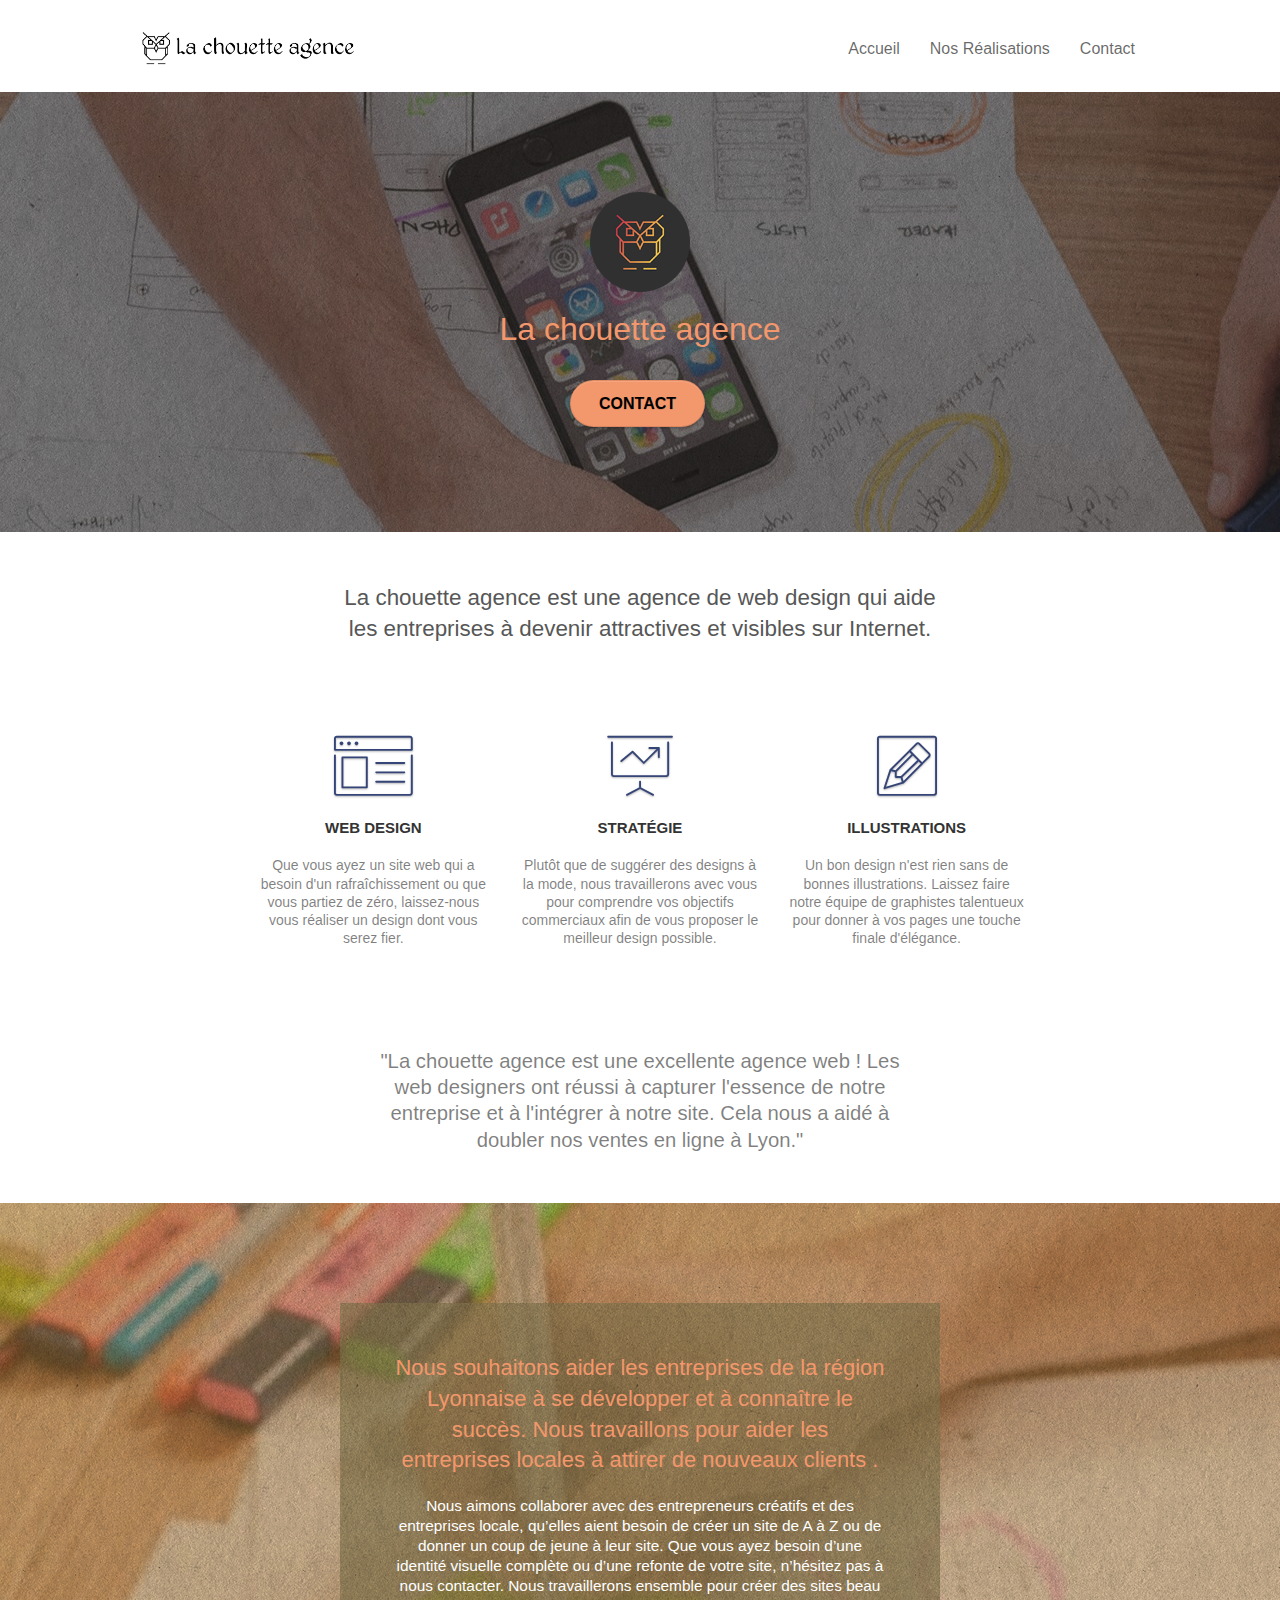
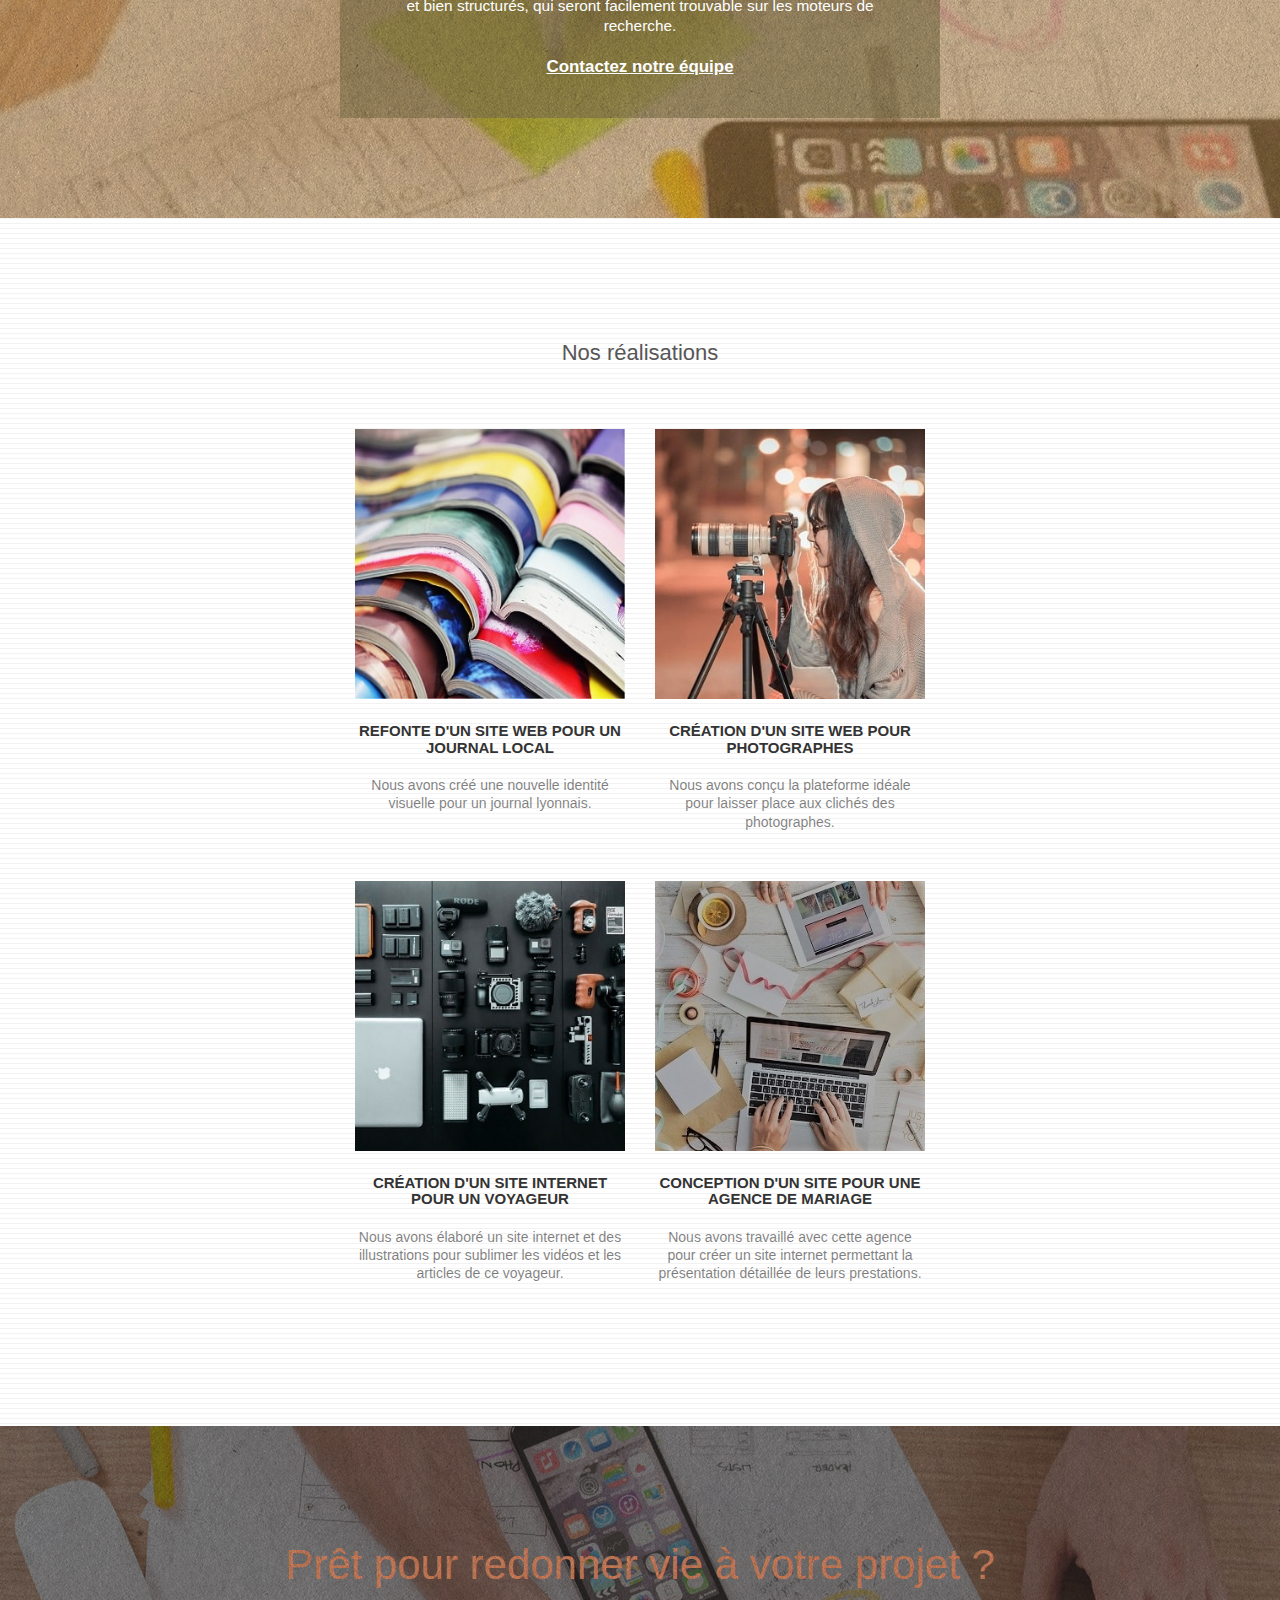
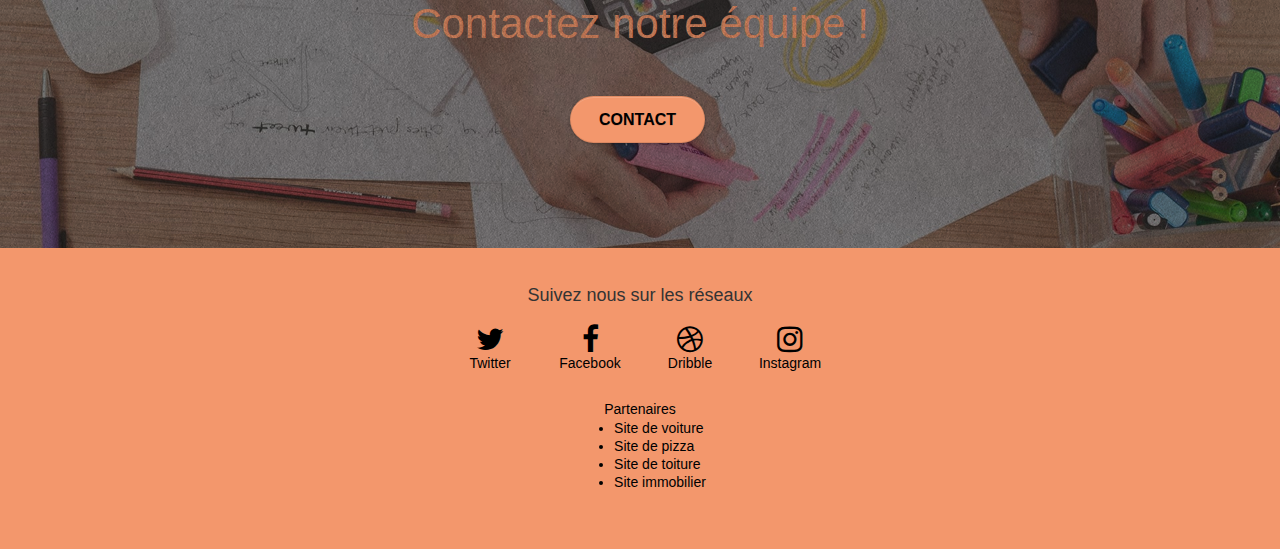
==== commit e7c01288: "contrast error correction" ====
--- a/index.html
+++ b/index.html
@@ -14,11 +14,11 @@
     <link rel="stylesheet" type="text/css" href="css/et-line.css">
 
 
-    <script src="js/jquery-2.1.0.js"></script>
-    <script src="js/bootstrap.js"></script>
-    <script src="js/blocs.js"></script>
-    <script src="js/jquery.touchSwipe.js"></script>
-    <script src="js/gmaps.js"></script>
+    <script src="js_minify/jquery-2.1.0-min.js"></script>
+    <script src="js_minify/bootstrap-min.js"></script>
+    <script src="js_minify/blocs-min.js"></script>
+    <!-- <script src="js_minify/jq-TouchSwipe-min.js"></script>
+    <script src="js_minify/gmaps-min.js"></script> -->
     <title>La Chouette Agence - Web Design Lyon</title>
 
 
@@ -41,7 +41,7 @@
                         <div class="navbar-header">
                             <a class="navbar-brand" href="index.html"><img src="img/la-chouette-agence.png" alt="Logo de la chouette agence" height="40" /></a>
                             <button id="nav-toggle" type="button" class="ui-navbar-toggle navbar-toggle" data-toggle="collapse" data-target=".navbar-1">
-                                <span class="sr-only"></span><span class="icon-bar"></span><span class="icon-bar"></span><span class="icon-bar"></span>
+                                <span class="sr-only">Toggle navigation</span><span class="icon-bar"></span><span class="icon-bar"></span><span class="icon-bar"></span>
                             </button>
                         </div>
                         <div class="collapse navbar-collapse navbar-1 special-dropdown-nav">
@@ -167,7 +167,7 @@
                     </div>
                     <div class="row tight-width-whitespace portfolio-row">
                         <div class="col-sm-6">
-                            <a href="#" data-lightbox="img/1.jpg" data-gallery-id="gallery-1" data-caption="Refonte d'un site web pour un journal local" data-frame="snapshot-lb"><img src="img_new/1-min.jpg" alt="Refonte d'un site web de journaliste" class="img-responsive portfolio-thumb" /></a>
+                            <a href="#" data-lightbox="img_new/1-min.jpg" data-gallery-id="gallery-1" data-caption="Refonte d'un site web pour un journal local" data-frame="snapshot-lb"><img src="img_new/1-min.jpg" alt="Refonte d'un site web de journaliste" class="img-responsive portfolio-thumb" /></a>
                             <h3 class="mg-md text-center">
                                 Refonte d'un site web pour un journal local
                             </h3>
@@ -176,7 +176,7 @@
                             </p>
                         </div>
                         <div class="col-sm-6">
-                            <a href="#" data-lightbox="img/2.jpg" data-gallery-id="gallery-1" data-caption="Création d'un site web pour photographes" data-frame="snapshot-lb"><img src="img_new/2-min.jpg" class="img-responsive portfolio-thumb" alt="Création d'un site web pour photographes" /></a>
+                            <a href="#" data-lightbox="img_new/2-min.jpg" data-gallery-id="gallery-1" data-caption="Création d'un site web pour photographes" data-frame="snapshot-lb"><img src="img_new/2-min.jpg" class="img-responsive portfolio-thumb" alt="Création d'un site web pour photographes" /></a>
                             <h3 class="mg-md text-center">
                                 Création d'un site web pour photographes
                             </h3>
@@ -187,7 +187,7 @@
                     </div>
                     <div class="row tight-width-whitespace portfolio-row">
                         <div class="col-sm-6">
-                            <a href="#" data-lightbox="img/3.bmp" data-gallery-id="gallery-1" data-caption="Création d'un site internet pour un voyageur" data-frame="snapshot-lb"><img src="img_new/3-min.jpg" class="img-responsive portfolio-thumb" alt="Création d'un site internet pour un voyageur" /></a>
+                            <a href="#" data-lightbox="img_new/3-min.jpg" data-gallery-id="gallery-1" data-caption="Création d'un site internet pour un voyageur" data-frame="snapshot-lb"><img src="img_new/3-min.jpg" class="img-responsive portfolio-thumb" alt="Création d'un site internet pour un voyageur" /></a>
                             <h3 class="mg-md text-center">
                                 Création d'un site internet pour un voyageur
                             </h3>
@@ -196,7 +196,7 @@
                             </p>
                         </div>
                         <div class="col-sm-6">
-                            <a href="#" data-lightbox="img/4.bmp" data-gallery-id="gallery-1" data-caption="Conception d'un site pour une agence de mariage" data-frame="snapshot-lb"><img src="img_new/4-min.jpg" class="img-responsive portfolio-thumb" alt="Création d'un site pour une agence de mariage" /></a>
+                            <a href="#" data-lightbox="img_new/4-min.jpg" data-gallery-id="gallery-1" data-caption="Conception d'un site pour une agence de mariage" data-frame="snapshot-lb"><img src="img_new/4-min.jpg" class="img-responsive portfolio-thumb" alt="Création d'un site pour une agence de mariage" /></a>
                             <h3 class="mg-md text-center">
                                 Conception d'un site pour une agence de mariage
                             </h3>
@@ -216,7 +216,7 @@
             <div class="bloc bgc-dark-slate-blue bg-banniere d-bloc bloc-bg-texture texture-paper" id="bloc-5-cta">
                 <div class="container bloc-lg">
                     <div class="row">
-                        <h2 class="mg-md text-center tc-white">
+                        <h2 class="mg-md text-center tc-white title_footer">
                             Prêt pour redonner vie à votre projet ?<br>Contactez notre équipe !
                         </h2>
                         <div class="col-sm-12 text-center">
@@ -233,7 +233,7 @@
         <footer class="bloc bgc-atomic-tangerine d-bloc" id="bloc-8">
             <div class="container bloc-sm">
                 <div class="social_fblock">
-                    <h4 class="text-center white title_fbloc">
+                    <h4 class="text-center  title_fbloc">
                         Suivez nous sur les réseaux
                     </h4>
                     <div class="row row-no-gutters social soc_bloc">
@@ -263,9 +263,9 @@
                 <div class="row under_footer">
                     <div class="col-sm-12">
                         <div class="row">
-                            <div class="col-sm-4">
+                            <div class="partenaire">
                                 Partenaires
-                                <ul>
+                                <ul class="bloc_parte">
                                     <li><a href="voiture.com">Site de voiture</a></li>
                                     <li><a href="pizza.com">Site de pizza</a></li>
                                     <li><a href="matoiture.com">Site de toiture</a></li>
--- a/style.css
+++ b/style.css
@@ -54,8 +54,13 @@
     margin: 2em auto;
 }
 
+.social p {
+    color: black;
+}
+
 .title_fbloc {
     margin: 1em 0;
+    color: black;
 }
 
 .under_footer {
@@ -97,6 +102,35 @@
 .soc_bloc {
     display: flex;
     justify-content: center;
+}
+
+.lightbox-caption {
+    text-align: center;
+}
+
+.title_footer {
+    font-size: 3em;
+}
+
+.partenaire {
+    display: flex;
+    flex-direction: column;
+    align-items: center;
+    color: black;
+}
+
+.partenaire li {
+    color: black;
+}
+
+.bloc_parte li a {
+    display: flex;
+    flex-direction: column;
+    color: black;
+}
+
+.fa::before {
+    color: black;
 }
 
 
@@ -131,11 +165,7 @@
     padding: 20px 50px;
 }
 
-
-/* Inutile */
-
-
-/* .bg-center,
+.bg-center,
 .bg-l-edge,
 .bg-r-edge,
 .bg-t-edge,
@@ -149,7 +179,7 @@
     -moz-background-size: auto!important;
     -o-background-size: auto!important;
     background-size: auto!important;
-} */
+}
 
 .bg-repeat {
     background: repeat;
@@ -169,11 +199,10 @@
     right: 0;
 }
 
-
-/* .texture-paper::before {
+.texture-paper::before {
     background: url("img/texture-paper.png");
     background-size: 280px 280px;
-} */
+}
 
 .b-parallax {
     /* background-attachment: fixed; */
@@ -725,10 +754,8 @@
 h4,
 h5,
 h6,
-p,
 label,
-.btn,
-a {
+.btn {
     font-family: "helvetica";
     font-weight: 400;
     color: #575757!important;
@@ -860,8 +887,8 @@
 }
 
 .btn-atomic-tangerine {
-    background: #F3976C;
-    color: #FFFFFF!important;
+    background: #f3976c;
+    color: black !important;
 }
 
 .btn-atomic-tangerine:hover {
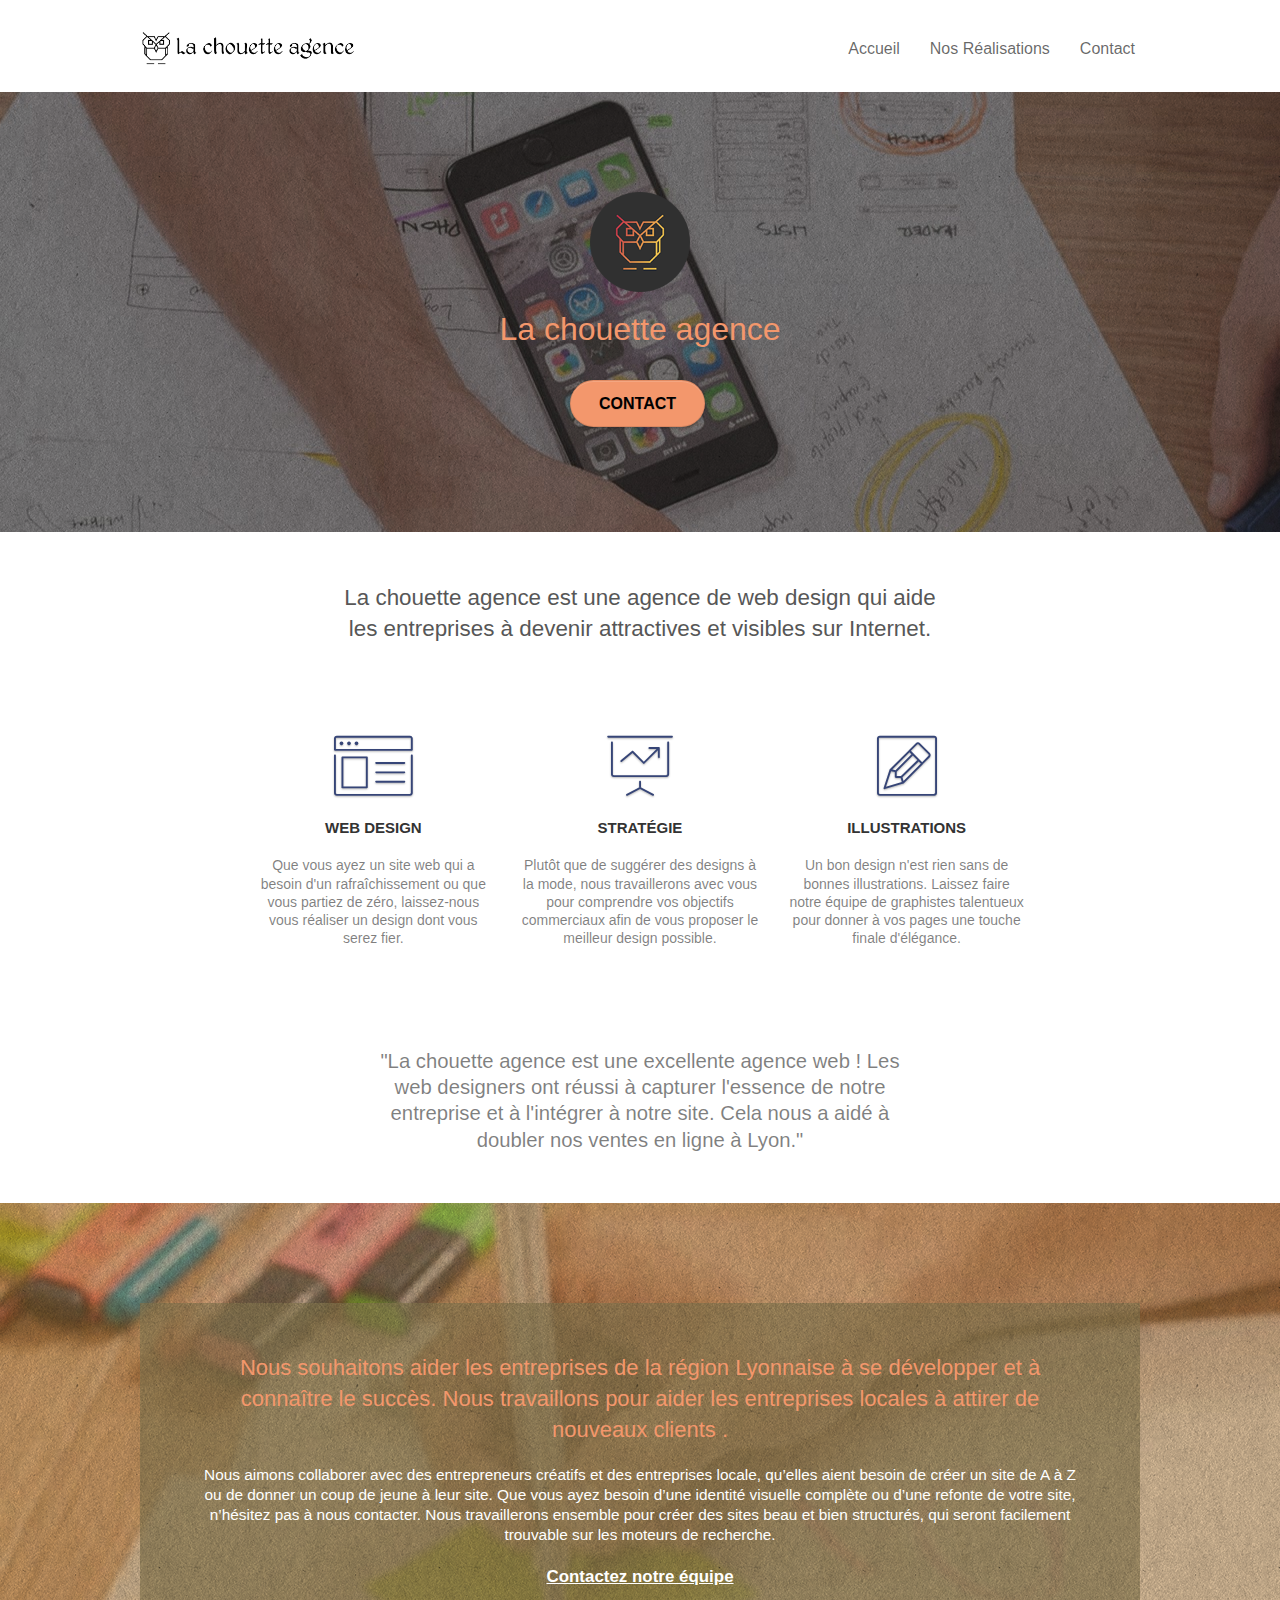
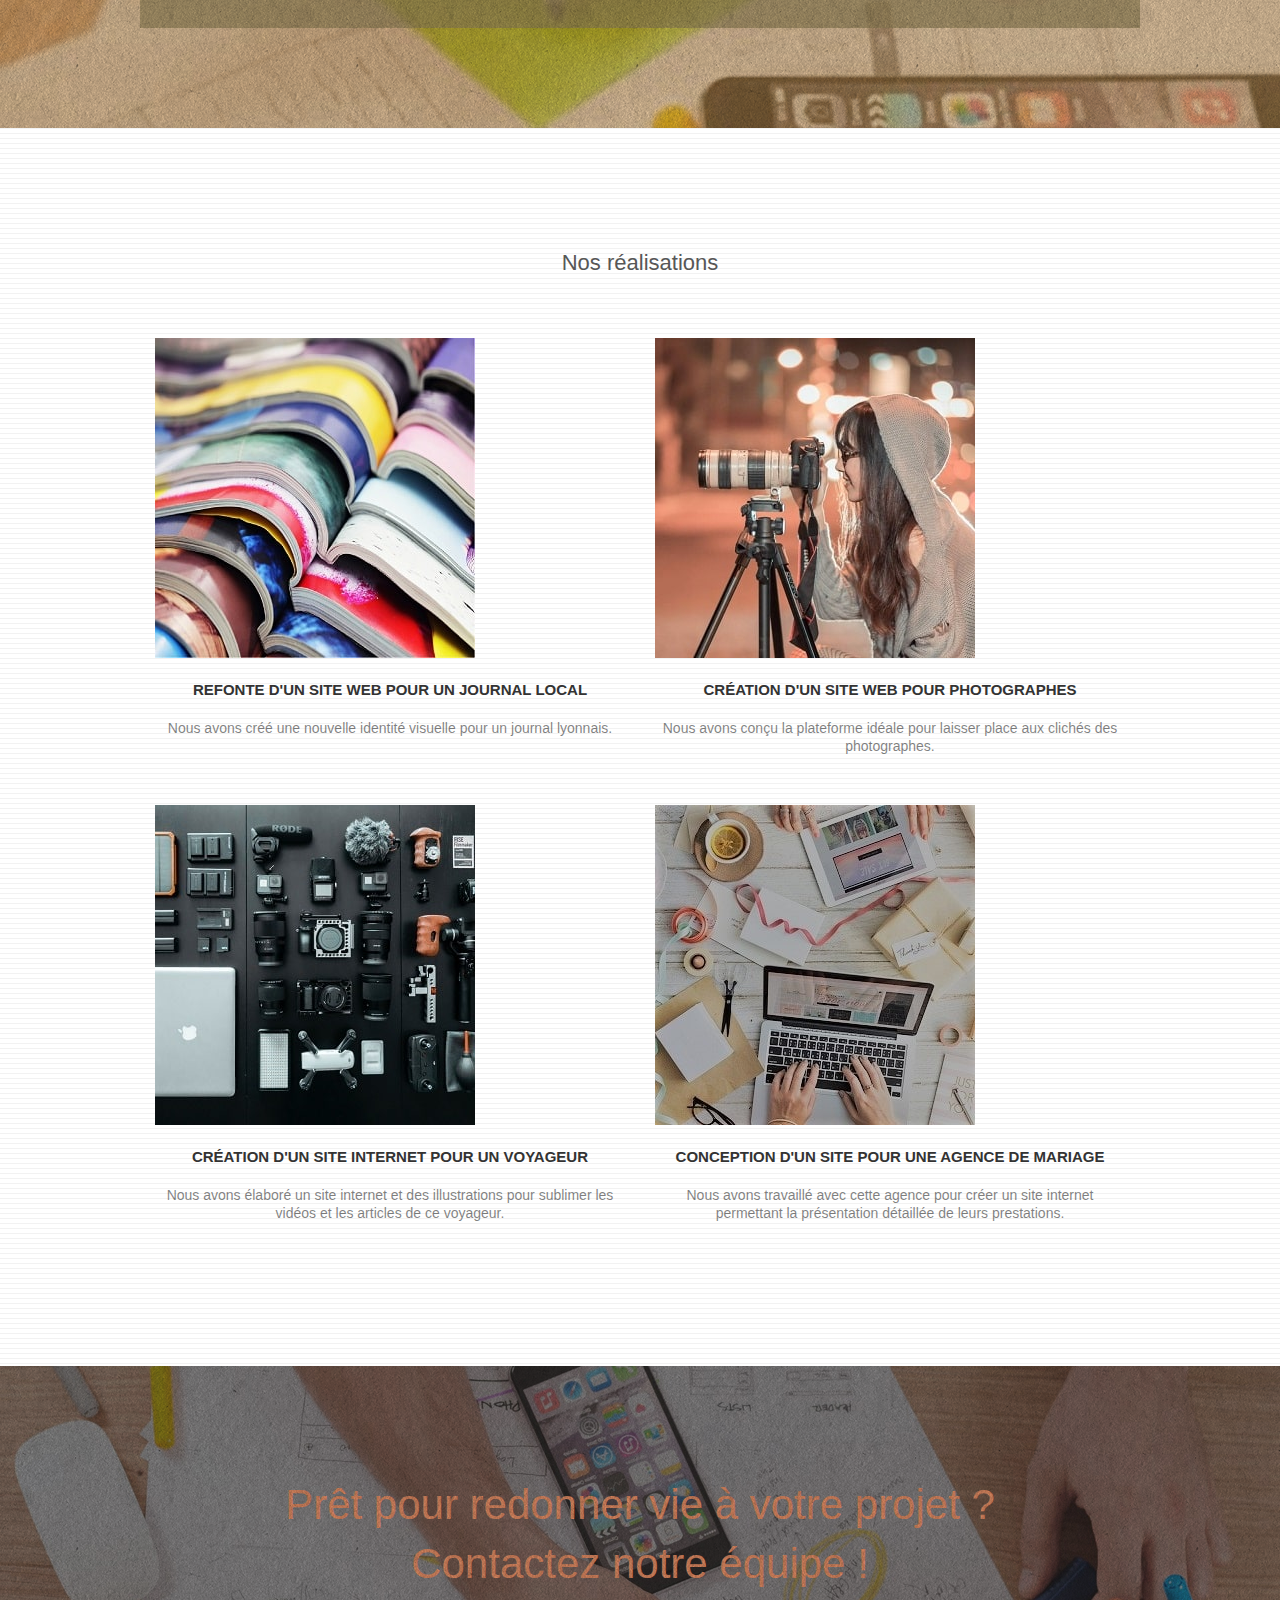
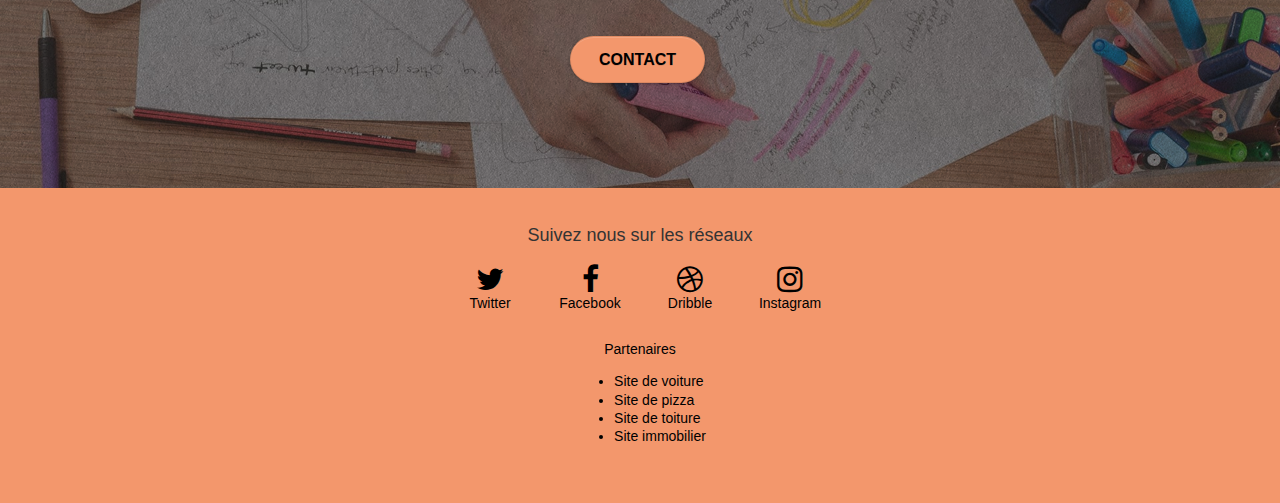
==== commit ed088d85: "update" ====
--- a/index.html
+++ b/index.html
@@ -233,7 +233,7 @@
         <footer class="bloc bgc-atomic-tangerine d-bloc" id="bloc-8">
             <div class="container bloc-sm">
                 <div class="social_fblock">
-                    <h4 class="text-center  title_fbloc">
+                    <h4 class="text-center title_fbloc">
                         Suivez nous sur les réseaux
                     </h4>
                     <div class="row row-no-gutters social soc_bloc">
@@ -264,7 +264,7 @@
                     <div class="col-sm-12">
                         <div class="row">
                             <div class="partenaire">
-                                Partenaires
+                                <p>Partenaires</p>
                                 <ul class="bloc_parte">
                                     <li><a href="voiture.com">Site de voiture</a></li>
                                     <li><a href="pizza.com">Site de pizza</a></li>
--- a/style.css
+++ b/style.css
@@ -88,7 +88,8 @@
 
 .title_p2,
 .subtitle_p2 {
-    font-size: 1.3em;
+    font-size: 1.2em;
+    color: black;
 }
 
 .under_form {
@@ -117,6 +118,10 @@
     flex-direction: column;
     align-items: center;
     color: black;
+}
+
+.partenaire p {
+    padding-bottom: 1em;
 }
 
 .partenaire li {
@@ -789,7 +794,7 @@
 } */
 
 .tight-width-whitespace {
-    max-width: 600px;
+    /* max-width: 600px; */
     margin: auto auto auto auto;
 }
 
@@ -1155,6 +1160,9 @@
     .paragraph_main2 {
         font-size: 1.2em;
     }
+    .title_footer {
+        font-size: 2.2em;
+    }
 }
 
 @media (max-width: 767px) {
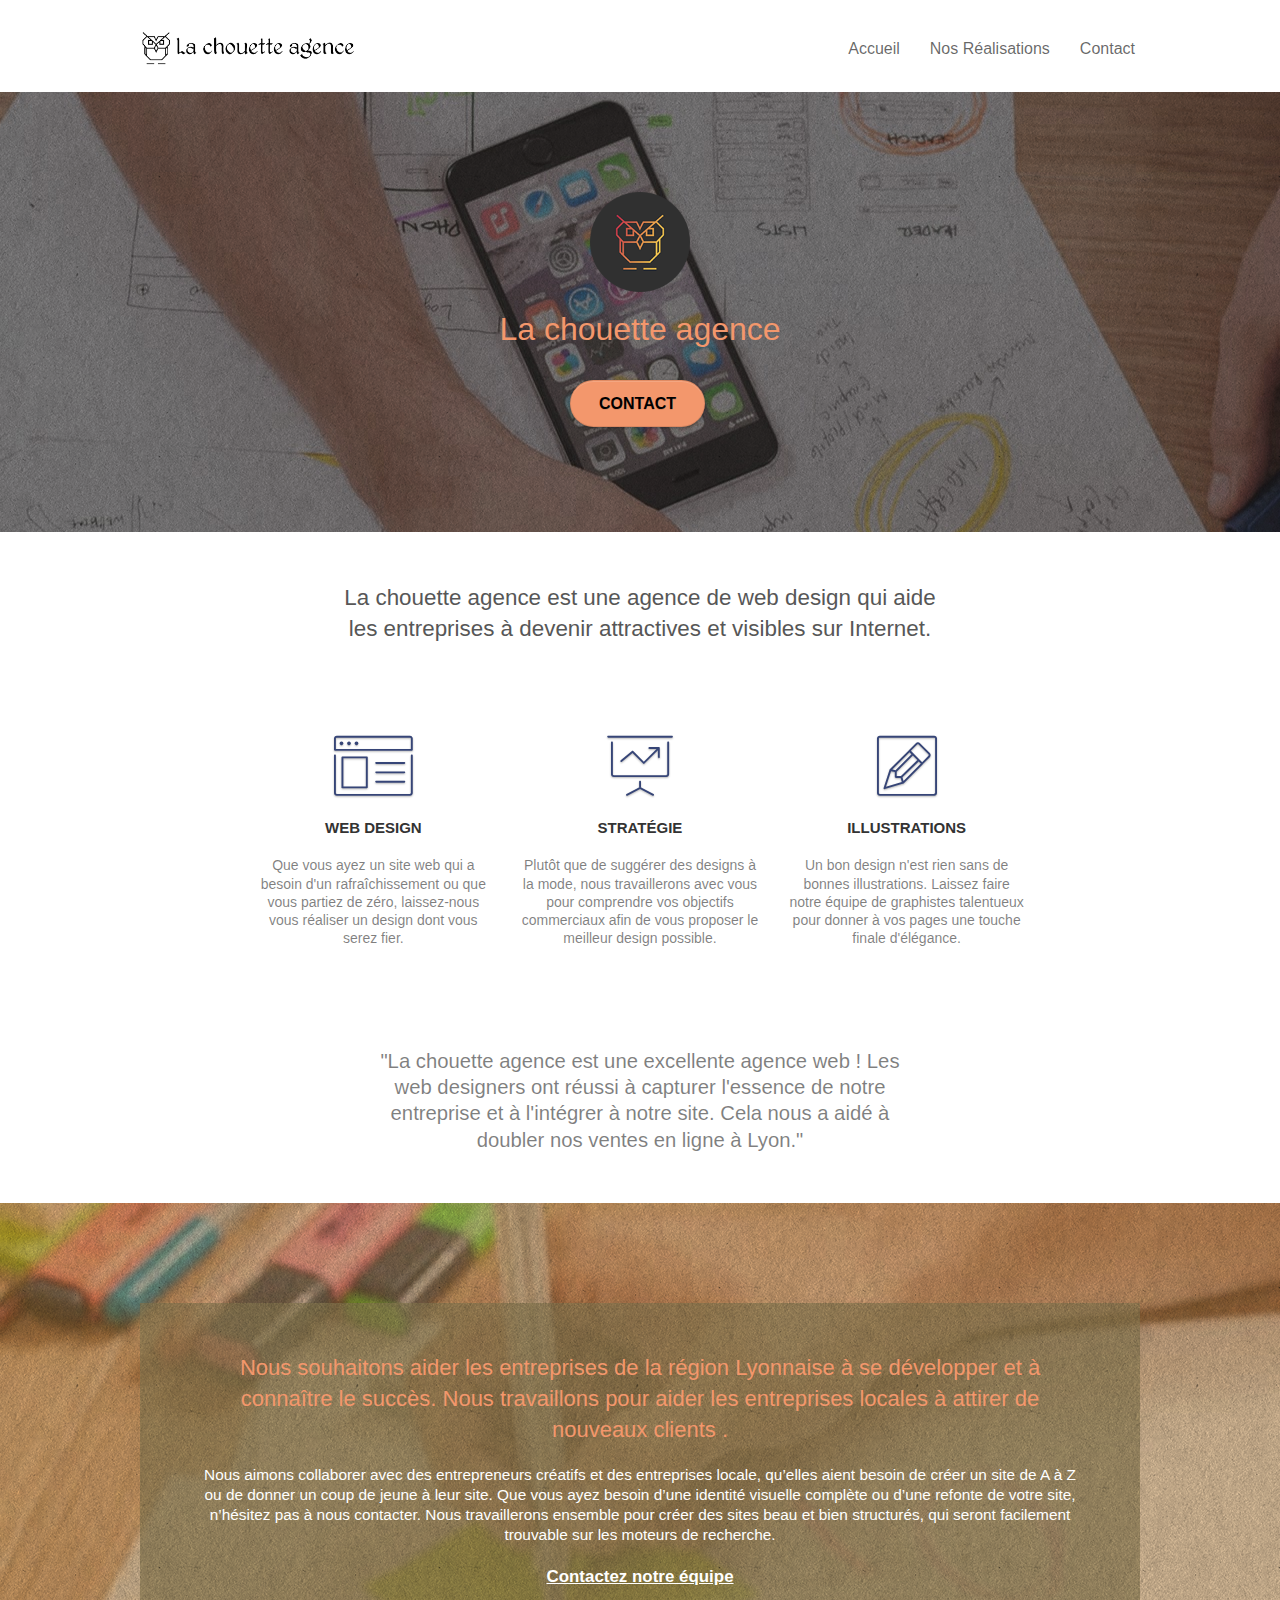
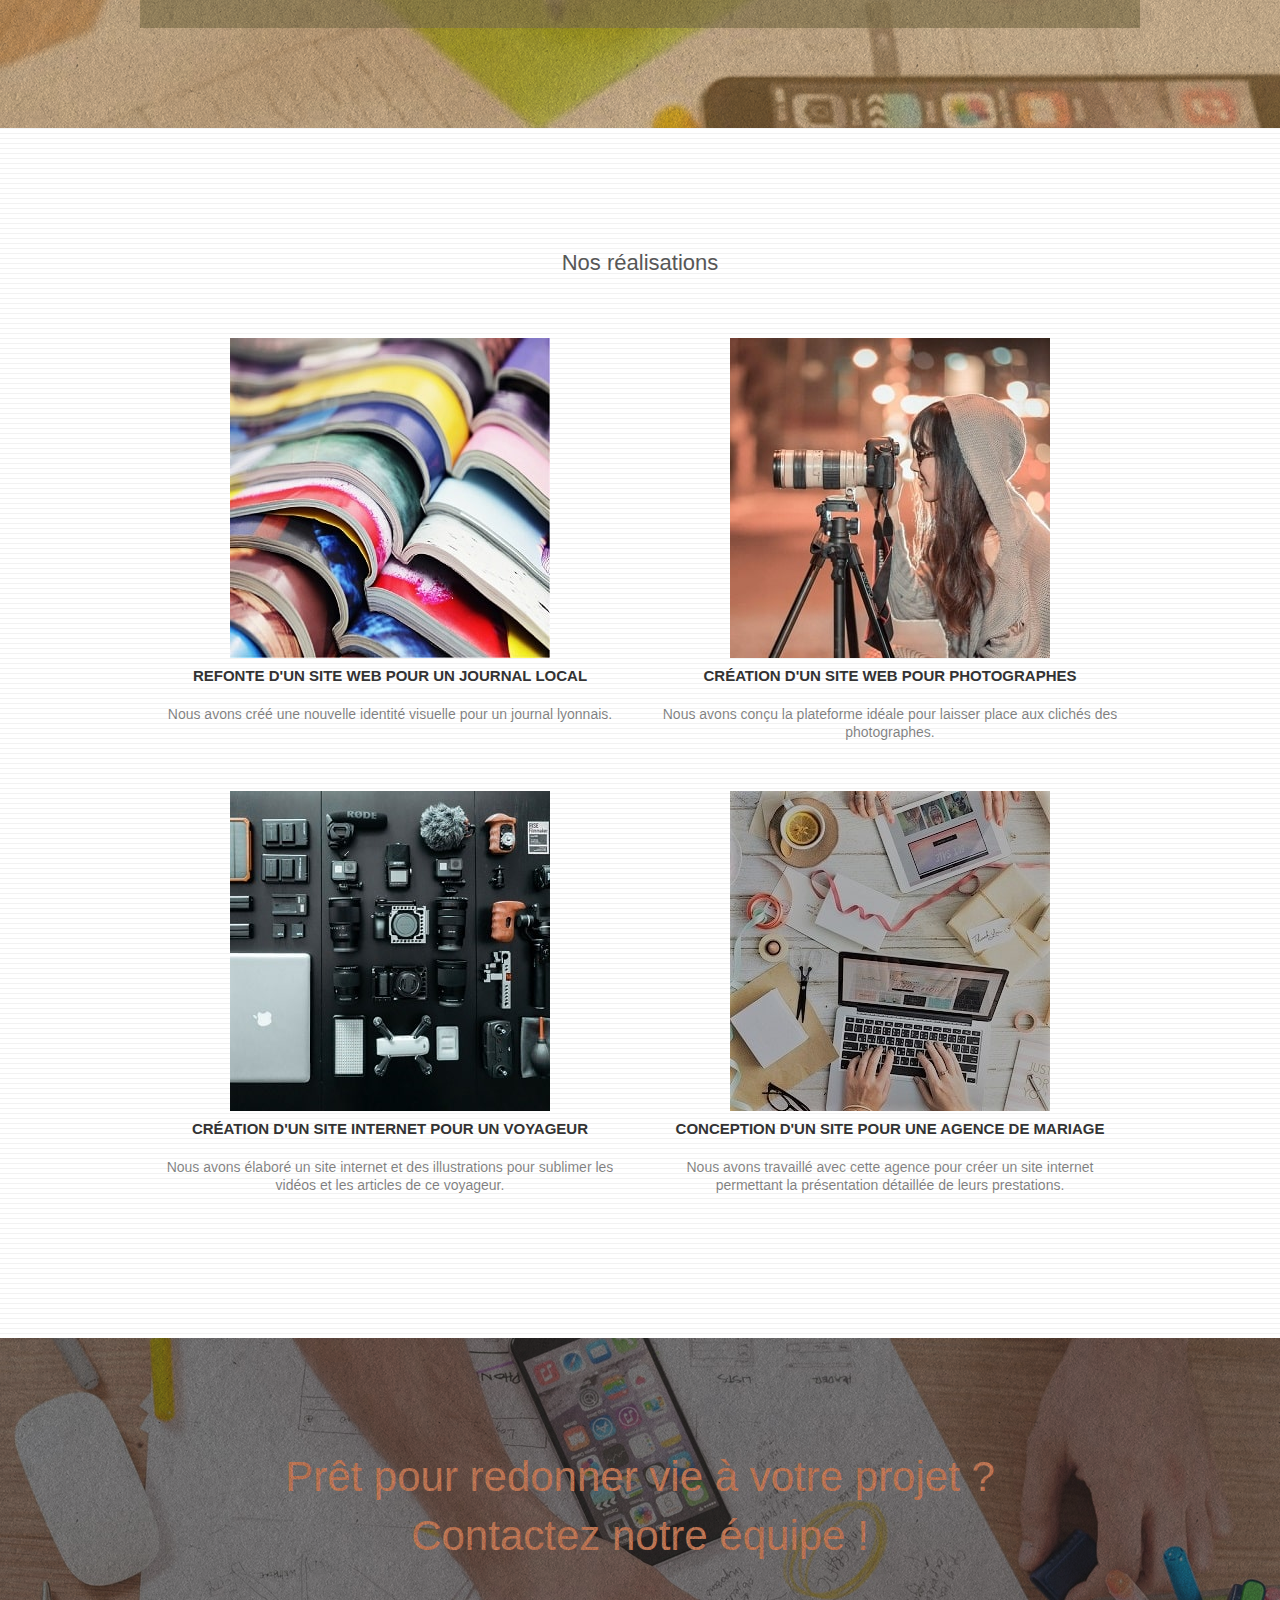
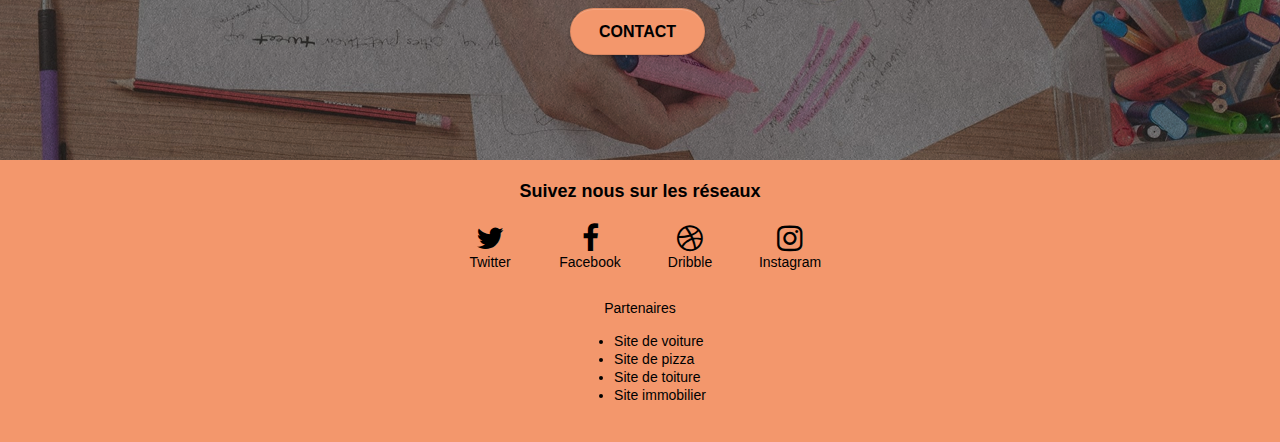
==== commit 17da36c9: "update footer" ====
--- a/index.html
+++ b/index.html
@@ -231,7 +231,7 @@
 
         <!-- Footer - bloc-8 -->
         <footer class="bloc bgc-atomic-tangerine d-bloc" id="bloc-8">
-            <div class="container bloc-sm">
+            <div class="container">
                 <div class="social_fblock">
                     <h4 class="text-center title_fbloc">
                         Suivez nous sur les réseaux
--- a/style.css
+++ b/style.css
@@ -59,8 +59,9 @@
 }
 
 .title_fbloc {
-    margin: 1em 0;
+    margin: 1.2em 0;
     color: black;
+    font-weight: bold;
 }
 
 .under_footer {
@@ -167,7 +168,7 @@
 }
 
 .bloc-sm {
-    padding: 20px 50px;
+    padding: 20px 20px;
 }
 
 .bg-center,
@@ -756,7 +757,9 @@
 h1,
 h2,
 h3,
-h4,
+
+/* h4, */
+
 h5,
 h6,
 label,
@@ -840,7 +843,7 @@
 }
 
 h4 {
-    color: #333333!important;
+    /* color: #333333!important; */
 }
 
 .icons {
@@ -854,6 +857,7 @@
 
 .portfolio-thumb {
     margin-bottom: 24px;
+    margin: 0 auto;
 }
 
 .portfolio-row {
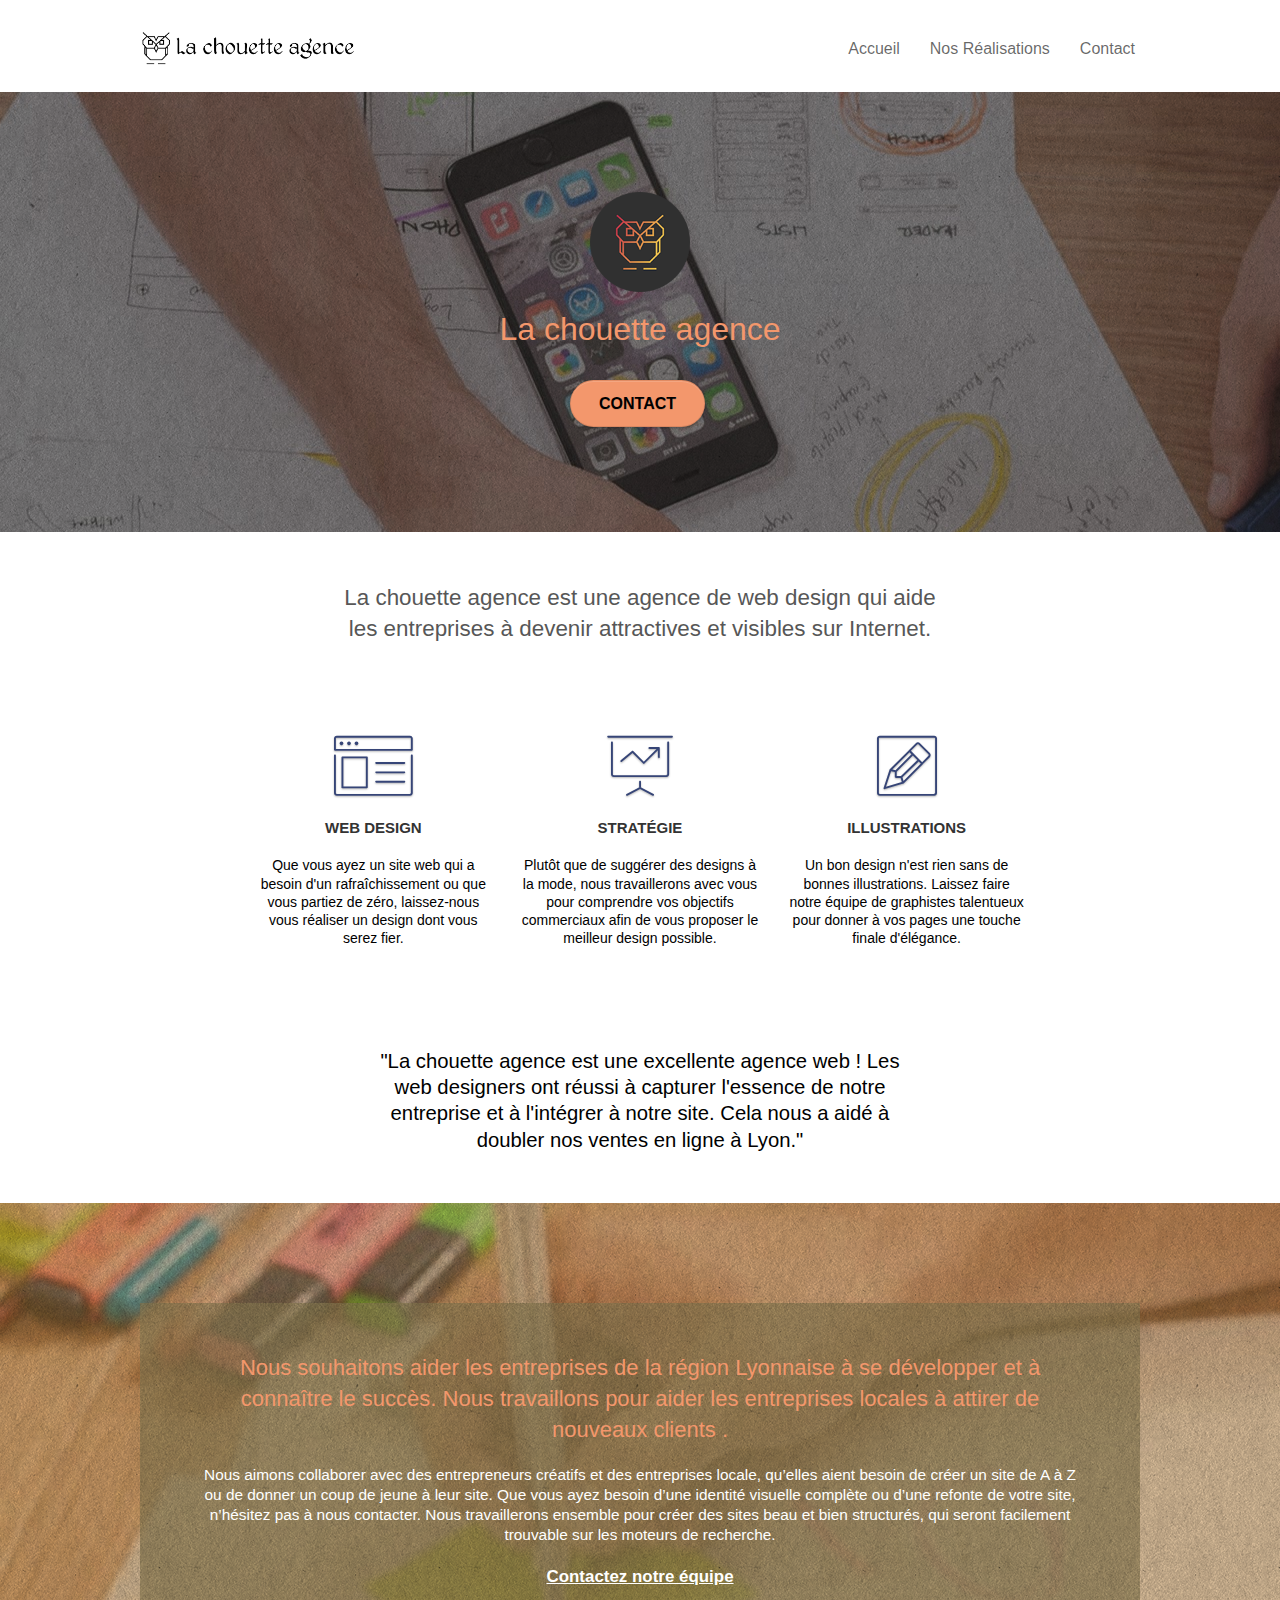
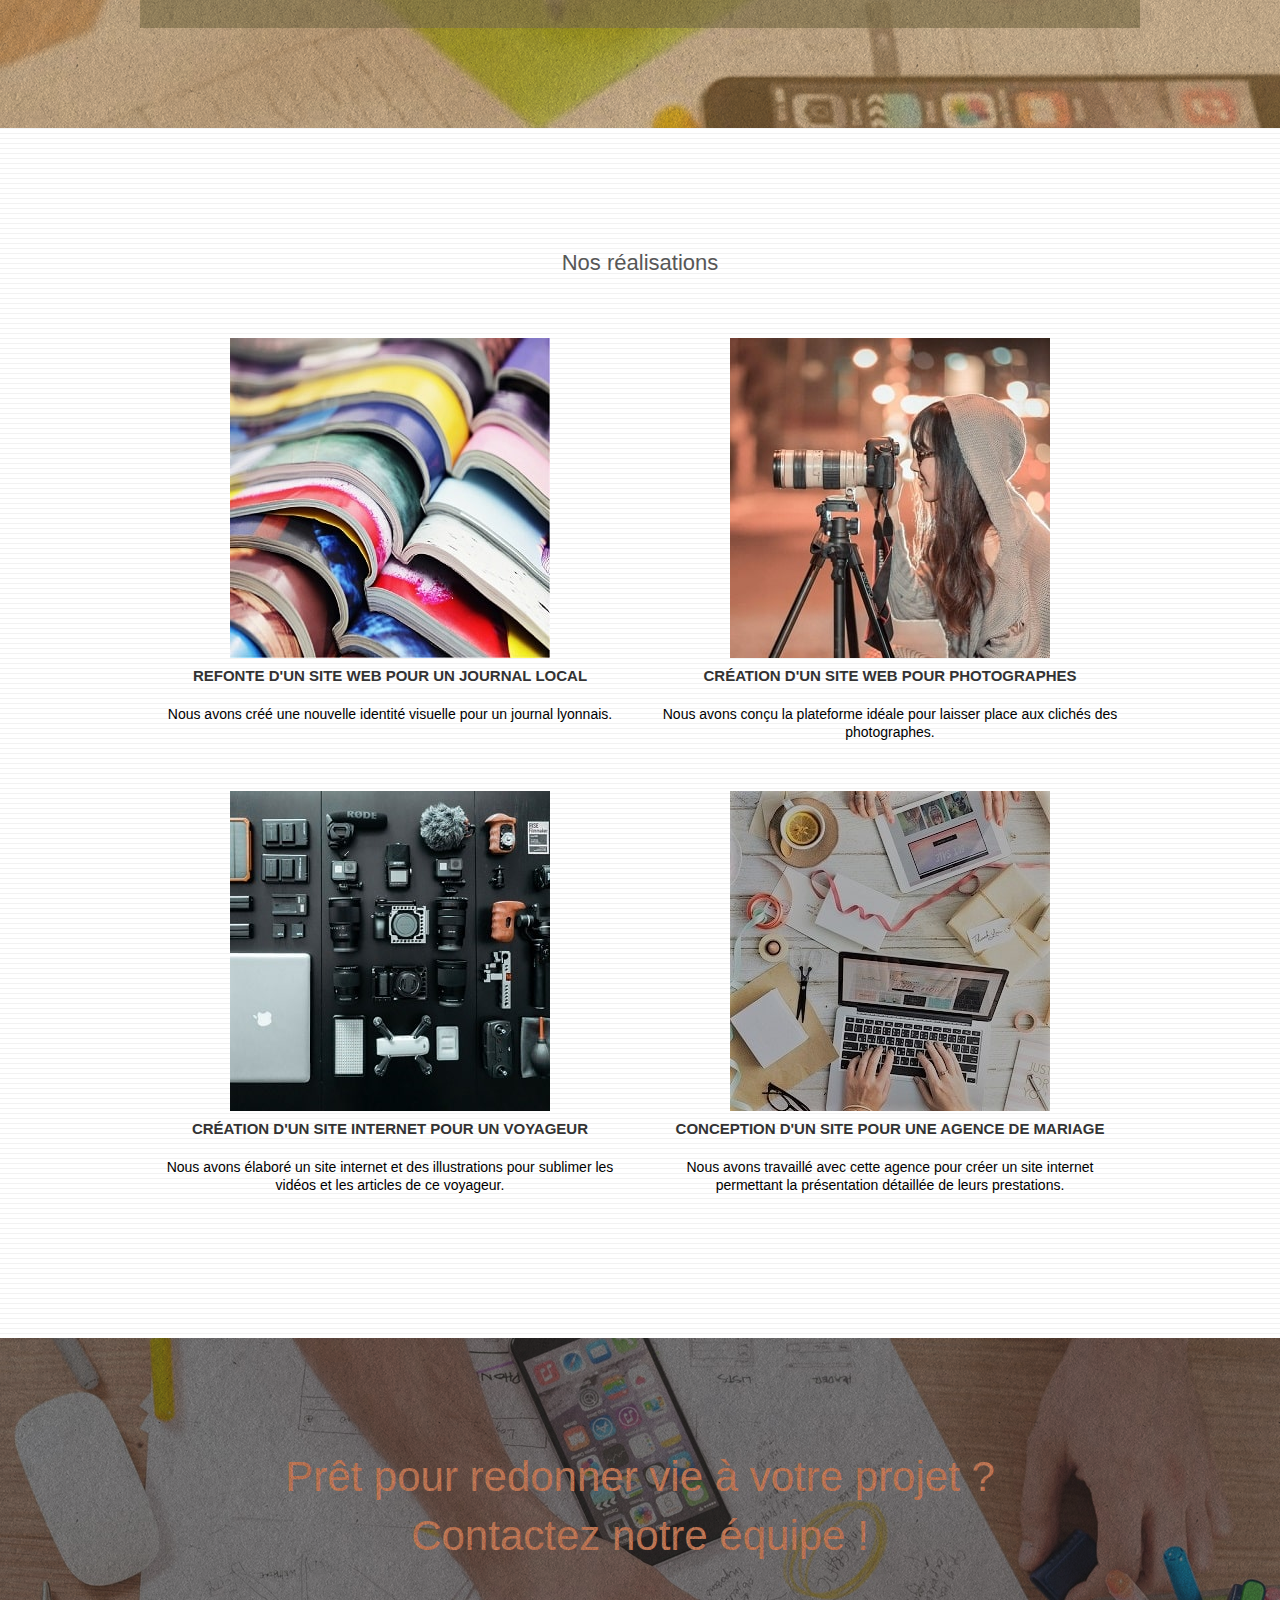
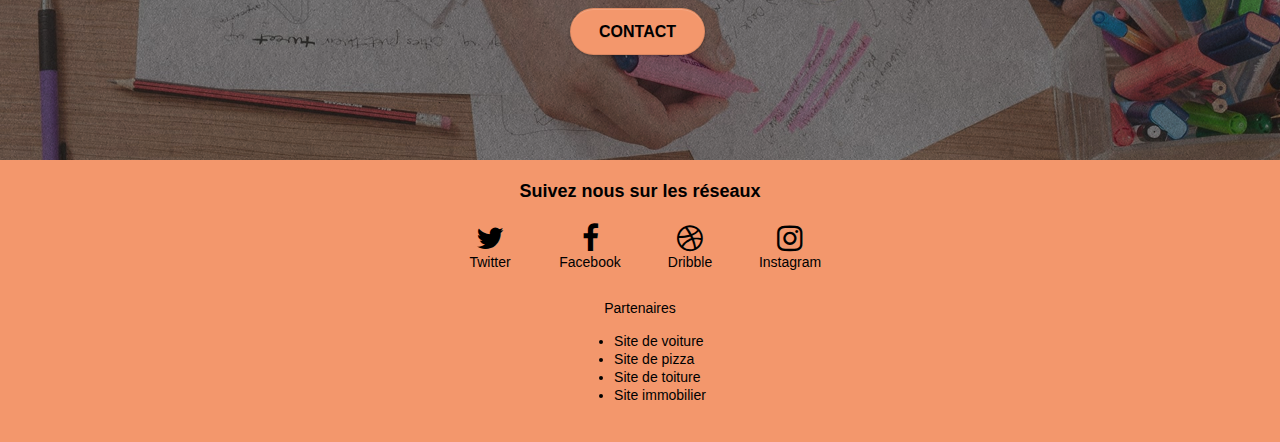
==== commit 7948fe4b: "update couleur etc" ====
--- a/index.html
+++ b/index.html
@@ -8,10 +8,10 @@
     <meta name="viewport" content="width=device-width, initial-scale=1.0, viewport-fit=cover">
     <link rel="shortcut icon" type="image/png" href="favicon.jpg">
 
-    <link rel="stylesheet" type="text/css" href="css/bootstrap.css">
+    <link rel="stylesheet" type="text/css" href="css_minify/bootstrap-min.css">
     <link rel="stylesheet" type="text/css" href="style.css">
-    <link rel="stylesheet" type="text/css" href="css/font-awesome.css">
-    <link rel="stylesheet" type="text/css" href="css/et-line.css">
+    <link rel="stylesheet" type="text/css" href="css_minify/font-awesome-min.css">
+    <link rel="stylesheet" type="text/css" href="css_minify/et-line-min.css">
 
 
     <script src="js_minify/jquery-2.1.0-min.js"></script>
--- a/style.css
+++ b/style.css
@@ -99,6 +99,7 @@
 
 .under_form p {
     font-weight: bold;
+    color: black;
 }
 
 .soc_bloc {
@@ -136,6 +137,10 @@
 }
 
 .fa::before {
+    color: black;
+}
+
+.text-center {
     color: black;
 }
 
--- a/css_minify/et-line-min.css
+++ b/css_minify/et-line-min.css
@@ -0,0 +1 @@
+@font-face{font-family:et-line;src:url(../fonts/et-line.eot);src:url(../fonts/et-line.eot?#iefix) format("embedded-opentype"),url(../fonts/et-line.woff) format("woff"),url(../fonts/et-line.ttf) format("truetype"),url(../fonts/et-line.svg#et-line) format("svg");font-weight:400;font-style:normal}.et-icon-adjustments,.et-icon-alarmclock,.et-icon-anchor,.et-icon-aperture,.et-icon-attachment,.et-icon-bargraph,.et-icon-basket,.et-icon-beaker,.et-icon-bike,.et-icon-book-open,.et-icon-briefcase,.et-icon-browser,.et-icon-calendar,.et-icon-camera,.et-icon-caution,.et-icon-chat,.et-icon-circle-compass,.et-icon-clipboard,.et-icon-clock,.et-icon-cloud,.et-icon-compass,.et-icon-desktop,.et-icon-dial,.et-icon-document,.et-icon-documents,.et-icon-download,.et-icon-dribbble,.et-icon-edit,.et-icon-envelope,.et-icon-expand,.et-icon-facebook,.et-icon-flag,.et-icon-focus,.et-icon-gears,.et-icon-genius,.et-icon-gift,.et-icon-global,.et-icon-globe,.et-icon-googleplus,.et-icon-grid,.et-icon-happy,.et-icon-hazardous,.et-icon-heart,.et-icon-hotairballoon,.et-icon-hourglass,.et-icon-key,.et-icon-laptop,.et-icon-layers,.et-icon-lifesaver,.et-icon-lightbulb,.et-icon-linegraph,.et-icon-linkedin,.et-icon-lock,.et-icon-magnifying-glass,.et-icon-map,.et-icon-map-pin,.et-icon-megaphone,.et-icon-mic,.et-icon-mobile,.et-icon-newspaper,.et-icon-notebook,.et-icon-paintbrush,.et-icon-paperclip,.et-icon-pencil,.et-icon-phone,.et-icon-picture,.et-icon-pictures,.et-icon-piechart,.et-icon-presentation,.et-icon-pricetags,.et-icon-printer,.et-icon-profile-female,.et-icon-profile-male,.et-icon-puzzle,.et-icon-quote,.et-icon-recycle,.et-icon-refresh,.et-icon-ribbon,.et-icon-rss,.et-icon-sad,.et-icon-scissors,.et-icon-scope,.et-icon-search,.et-icon-shield,.et-icon-speedometer,.et-icon-strategy,.et-icon-streetsign,.et-icon-tablet,.et-icon-target,.et-icon-telescope,.et-icon-toolbox,.et-icon-tools,.et-icon-tools-2,.et-icon-trophy,.et-icon-tumblr,.et-icon-twitter,.et-icon-upload,.et-icon-video,.et-icon-wallet,.et-icon-wine{font-family:et-line;speak:none;font-style:normal;font-weight:400;font-variant:normal;text-transform:none;line-height:1;-webkit-font-smoothing:antialiased;-moz-osx-font-smoothing:grayscale;display:inline-block}.et-icon-mobile:before{content:"\e000"}.et-icon-laptop:before{content:"\e001"}.et-icon-desktop:before{content:"\e002"}.et-icon-tablet:before{content:"\e003"}.et-icon-phone:before{content:"\e004"}.et-icon-document:before{content:"\e005"}.et-icon-documents:before{content:"\e006"}.et-icon-search:before{content:"\e007"}.et-icon-clipboard:before{content:"\e008"}.et-icon-newspaper:before{content:"\e009"}.et-icon-notebook:before{content:"\e00a"}.et-icon-book-open:before{content:"\e00b"}.et-icon-browser:before{content:"\e00c"}.et-icon-calendar:before{content:"\e00d"}.et-icon-presentation:before{content:"\e00e"}.et-icon-picture:before{content:"\e00f"}.et-icon-pictures:before{content:"\e010"}.et-icon-video:before{content:"\e011"}.et-icon-camera:before{content:"\e012"}.et-icon-printer:before{content:"\e013"}.et-icon-toolbox:before{content:"\e014"}.et-icon-briefcase:before{content:"\e015"}.et-icon-wallet:before{content:"\e016"}.et-icon-gift:before{content:"\e017"}.et-icon-bargraph:before{content:"\e018"}.et-icon-grid:before{content:"\e019"}.et-icon-expand:before{content:"\e01a"}.et-icon-focus:before{content:"\e01b"}.et-icon-edit:before{content:"\e01c"}.et-icon-adjustments:before{content:"\e01d"}.et-icon-ribbon:before{content:"\e01e"}.et-icon-hourglass:before{content:"\e01f"}.et-icon-lock:before{content:"\e020"}.et-icon-megaphone:before{content:"\e021"}.et-icon-shield:before{content:"\e022"}.et-icon-trophy:before{content:"\e023"}.et-icon-flag:before{content:"\e024"}.et-icon-map:before{content:"\e025"}.et-icon-puzzle:before{content:"\e026"}.et-icon-basket:before{content:"\e027"}.et-icon-envelope:before{content:"\e028"}.et-icon-streetsign:before{content:"\e029"}.et-icon-telescope:before{content:"\e02a"}.et-icon-gears:before{content:"\e02b"}.et-icon-key:before{content:"\e02c"}.et-icon-paperclip:before{content:"\e02d"}.et-icon-attachment:before{content:"\e02e"}.et-icon-pricetags:before{content:"\e02f"}.et-icon-lightbulb:before{content:"\e030"}.et-icon-layers:before{content:"\e031"}.et-icon-pencil:before{content:"\e032"}.et-icon-tools:before{content:"\e033"}.et-icon-tools-2:before{content:"\e034"}.et-icon-scissors:before{content:"\e035"}.et-icon-paintbrush:before{content:"\e036"}.et-icon-magnifying-glass:before{content:"\e037"}.et-icon-circle-compass:before{content:"\e038"}.et-icon-linegraph:before{content:"\e039"}.et-icon-mic:before{content:"\e03a"}.et-icon-strategy:before{content:"\e03b"}.et-icon-beaker:before{content:"\e03c"}.et-icon-caution:before{content:"\e03d"}.et-icon-recycle:before{content:"\e03e"}.et-icon-anchor:before{content:"\e03f"}.et-icon-profile-male:before{content:"\e040"}.et-icon-profile-female:before{content:"\e041"}.et-icon-bike:before{content:"\e042"}.et-icon-wine:before{content:"\e043"}.et-icon-hotairballoon:before{content:"\e044"}.et-icon-globe:before{content:"\e045"}.et-icon-genius:before{content:"\e046"}.et-icon-map-pin:before{content:"\e047"}.et-icon-dial:before{content:"\e048"}.et-icon-chat:before{content:"\e049"}.et-icon-heart:before{content:"\e04a"}.et-icon-cloud:before{content:"\e04b"}.et-icon-upload:before{content:"\e04c"}.et-icon-download:before{content:"\e04d"}.et-icon-target:before{content:"\e04e"}.et-icon-hazardous:before{content:"\e04f"}.et-icon-piechart:before{content:"\e050"}.et-icon-speedometer:before{content:"\e051"}.et-icon-global:before{content:"\e052"}.et-icon-compass:before{content:"\e053"}.et-icon-lifesaver:before{content:"\e054"}.et-icon-clock:before{content:"\e055"}.et-icon-aperture:before{content:"\e056"}.et-icon-quote:before{content:"\e057"}.et-icon-scope:before{content:"\e058"}.et-icon-alarmclock:before{content:"\e059"}.et-icon-refresh:before{content:"\e05a"}.et-icon-happy:before{content:"\e05b"}.et-icon-sad:before{content:"\e05c"}.et-icon-facebook:before{content:"\e05d"}.et-icon-twitter:before{content:"\e05e"}.et-icon-googleplus:before{content:"\e05f"}.et-icon-rss:before{content:"\e060"}.et-icon-tumblr:before{content:"\e061"}.et-icon-linkedin:before{content:"\e062"}.et-icon-dribbble:before{content:"\e063"}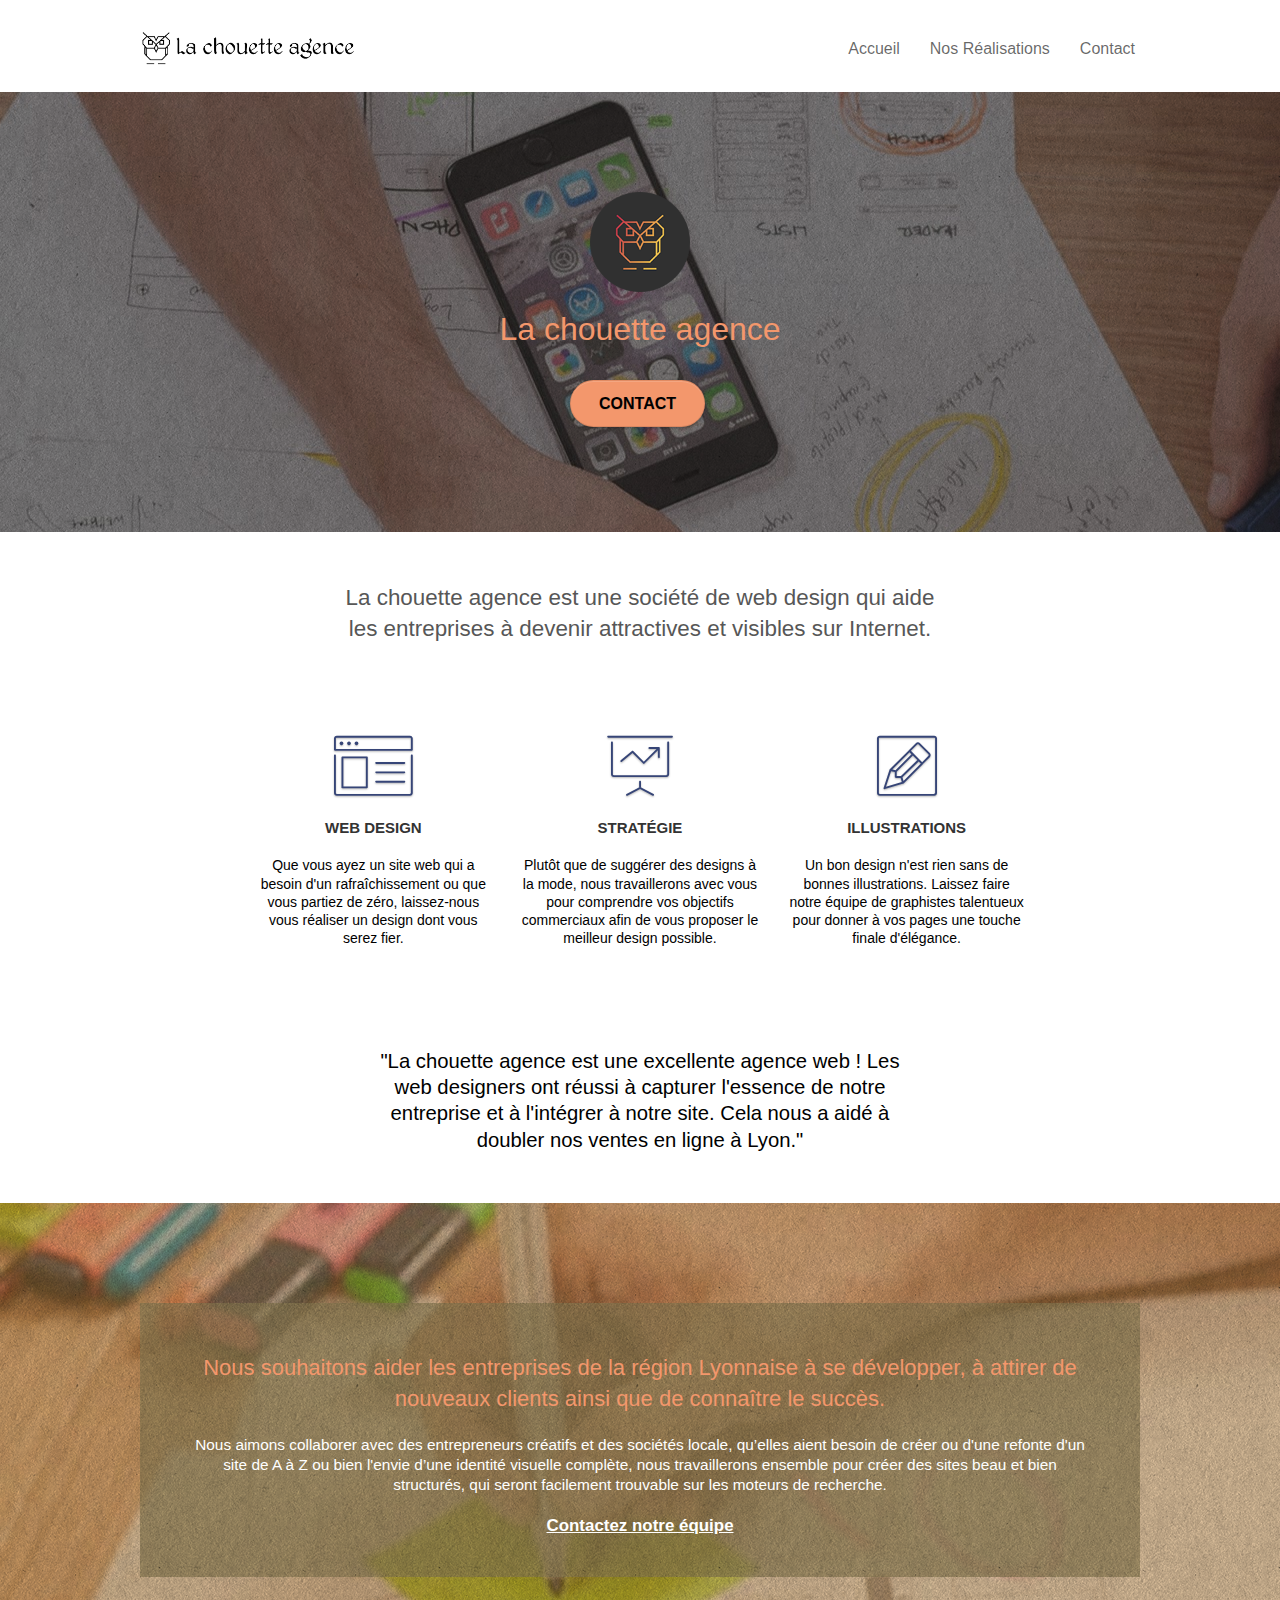
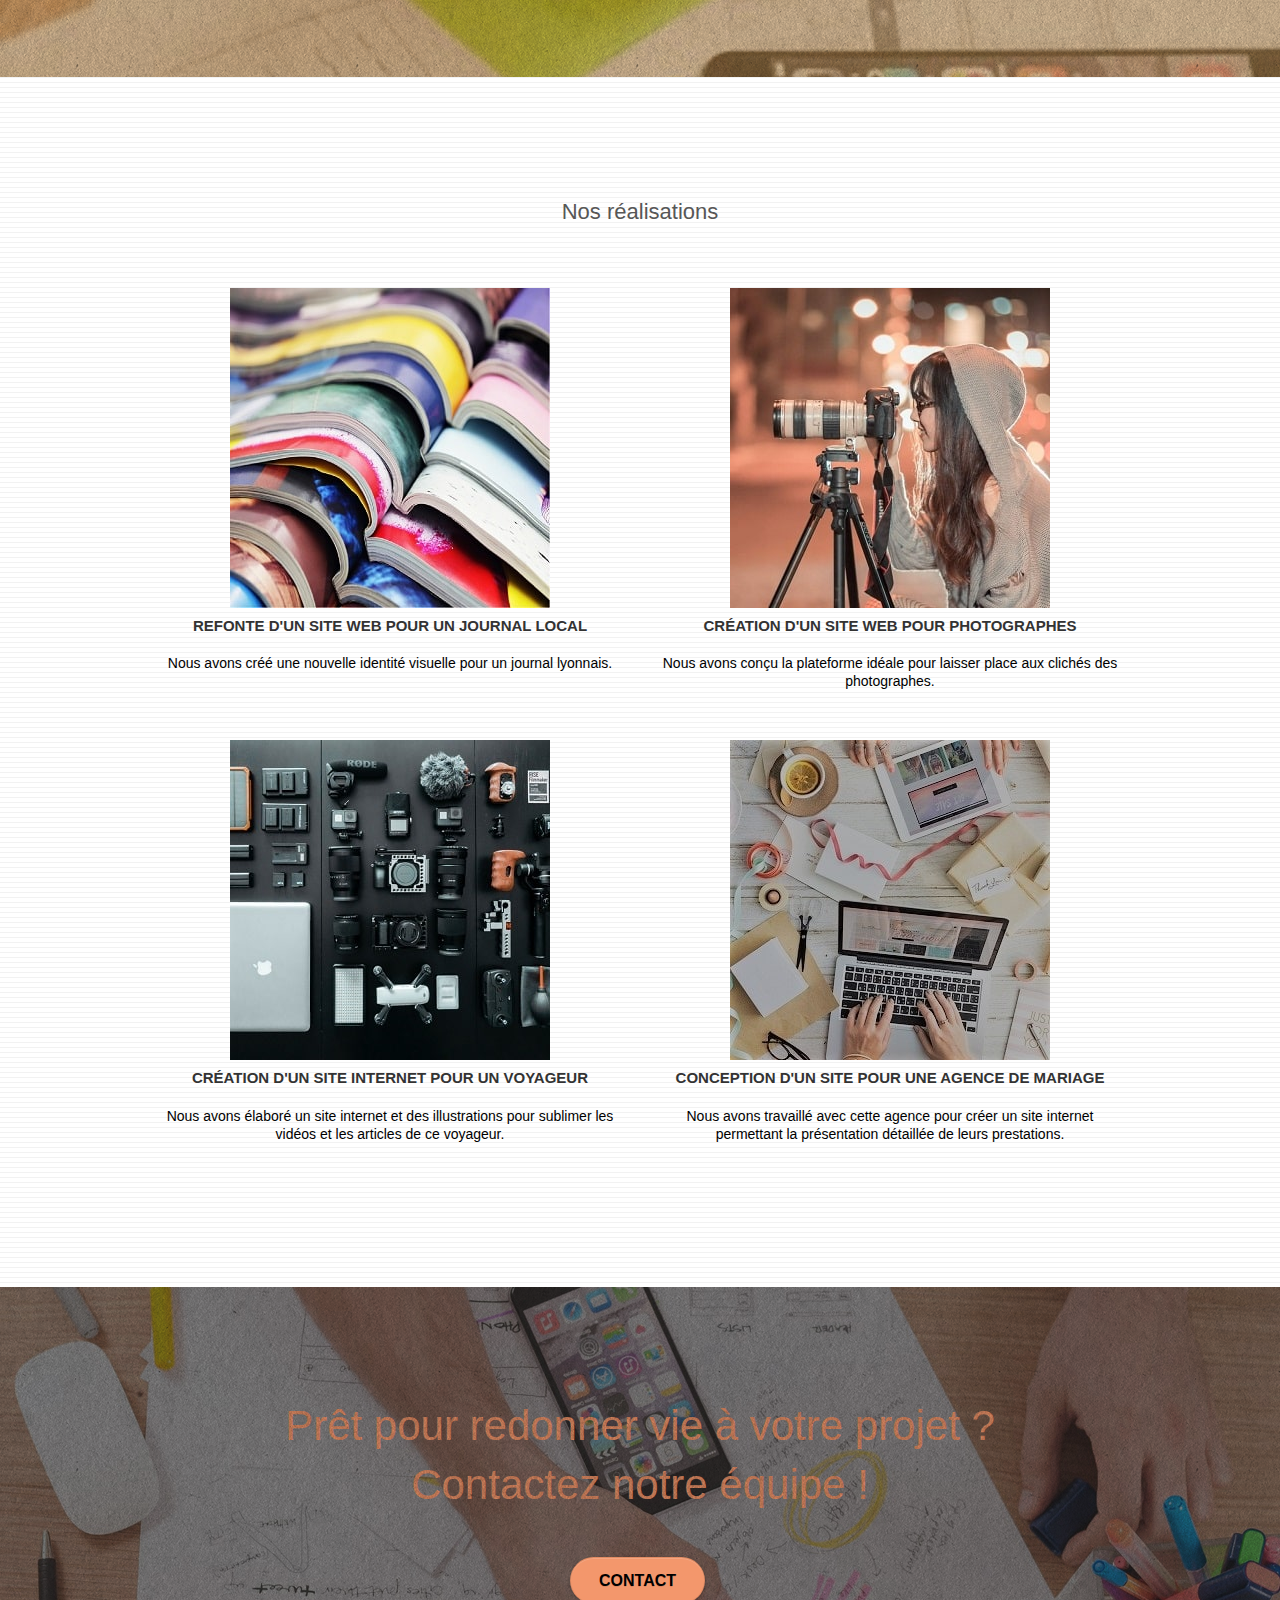
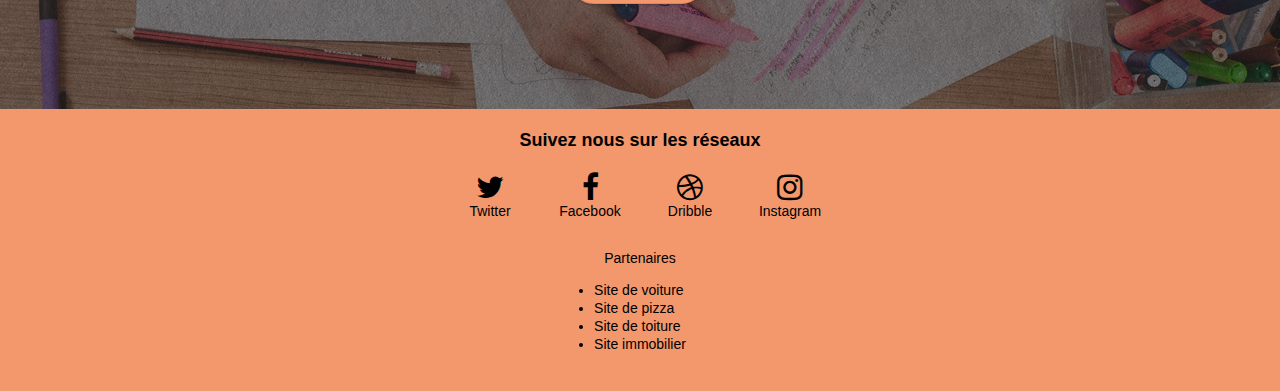
==== commit 739caccb: "update paragraph et autre pour perf et seo" ====
--- a/index.html
+++ b/index.html
@@ -4,22 +4,14 @@
 <head>
     <meta charset="utf-8">
     <meta name="description" content="La chouette agence est une agence de web design située à Lyon qui aide les entreprises à devenir attractives et visibles sur Internet.">
-    <meta name="keywords" content="web design lyon, web design, chouette agence">
     <meta name="viewport" content="width=device-width, initial-scale=1.0, viewport-fit=cover">
+    <title>La Chouette Agence - Web Design Lyon</title>
+
     <link rel="shortcut icon" type="image/png" href="favicon.jpg">
-
     <link rel="stylesheet" type="text/css" href="css_minify/bootstrap-min.css">
     <link rel="stylesheet" type="text/css" href="style.css">
     <link rel="stylesheet" type="text/css" href="css_minify/font-awesome-min.css">
     <link rel="stylesheet" type="text/css" href="css_minify/et-line-min.css">
-
-
-    <script src="js_minify/jquery-2.1.0-min.js"></script>
-    <script src="js_minify/bootstrap-min.js"></script>
-    <script src="js_minify/blocs-min.js"></script>
-    <!-- <script src="js_minify/jq-TouchSwipe-min.js"></script>
-    <script src="js_minify/gmaps-min.js"></script> -->
-    <title>La Chouette Agence - Web Design Lyon</title>
 
 
     <!-- Analytics -->
@@ -88,7 +80,7 @@
                 <div class="container bloc-md">
                     <div class="row">
                         <div class="col-sm-12 text-center">
-                            <h2 class="paragraph_main">La chouette agence est une agence de web design qui aide les entreprises à devenir attractives et visibles sur Internet.</h2>
+                            <h2 class="paragraph_main">La chouette agence est une société de web design qui aide les entreprises à devenir attractives et visibles sur Internet.</h2>
                         </div>
                     </div>
                     <div class="row voffset-lg med-width-whitespace">
@@ -141,11 +133,11 @@
                     <div class="row tight-width-whitespace black-background">
                         <div class="col-sm-12">
                             <h2 class="mg-md text-center tc-white">
-                                Nous souhaitons aider les entreprises de la région Lyonnaise à se développer et à connaître le succès. Nous travaillons pour aider les entreprises locales à attirer de nouveaux clients .<br>
+                                Nous souhaitons aider les entreprises de la région Lyonnaise à se développer, à attirer de nouveaux clients ainsi que de connaître le succès.
                             </h2>
                             <p class="text-center white paragraph_center">
-                                Nous aimons collaborer avec des entrepreneurs créatifs et des entreprises locale, qu’elles aient besoin de créer un site de A à Z ou de donner un coup de jeune à leur site. Que vous ayez besoin d’une identité visuelle complète ou d’une refonte de votre
-                                site, n’hésitez pas à nous contacter. Nous travaillerons ensemble pour créer des sites beau et bien structurés, qui seront facilement trouvable sur les moteurs de recherche.<br><br>
+                                Nous aimons collaborer avec des entrepreneurs créatifs et des sociétés locale, qu’elles aient besoin de créer ou d'une refonte d'un site de A à Z ou bien l'envie d’une identité visuelle complète, nous travaillerons ensemble pour créer des sites beau et
+                                bien structurés, qui seront facilement trouvable sur les moteurs de recherche.<br><br>
                                 <a class="ltc-white bold-link test" href="contact.html">Contactez notre équipe</a>
                             </p>
 
@@ -282,7 +274,11 @@
 
     </div>
     <!-- Principal conteneur END -->
-
+    <script src="js_minify/jquery-2.1.0-min.js"></script>
+    <script src="js_minify/bootstrap-min.js"></script>
+    <script src="js_minify/blocs-min.js"></script>
+    <script src="js_minify/jq-TouchSwipe-min.js"></script>
+    <script src="js_minify/gmaps-min.js"></script>
 
 </body>
 
--- a/style.css
+++ b/style.css
@@ -142,6 +142,16 @@
 
 .text-center {
     color: black;
+}
+
+.footer_block {
+    padding-bottom: 3em;
+    padding-top: 1.5em;
+}
+
+ul,
+ol {
+    padding: 0;
 }
 
 
@@ -779,7 +789,7 @@
 }
 
 .hero-bloc-text {
-    font-size: 38px;
+    font-size: 2.5em;
 }
 
 .hero-bloc-text-sub {
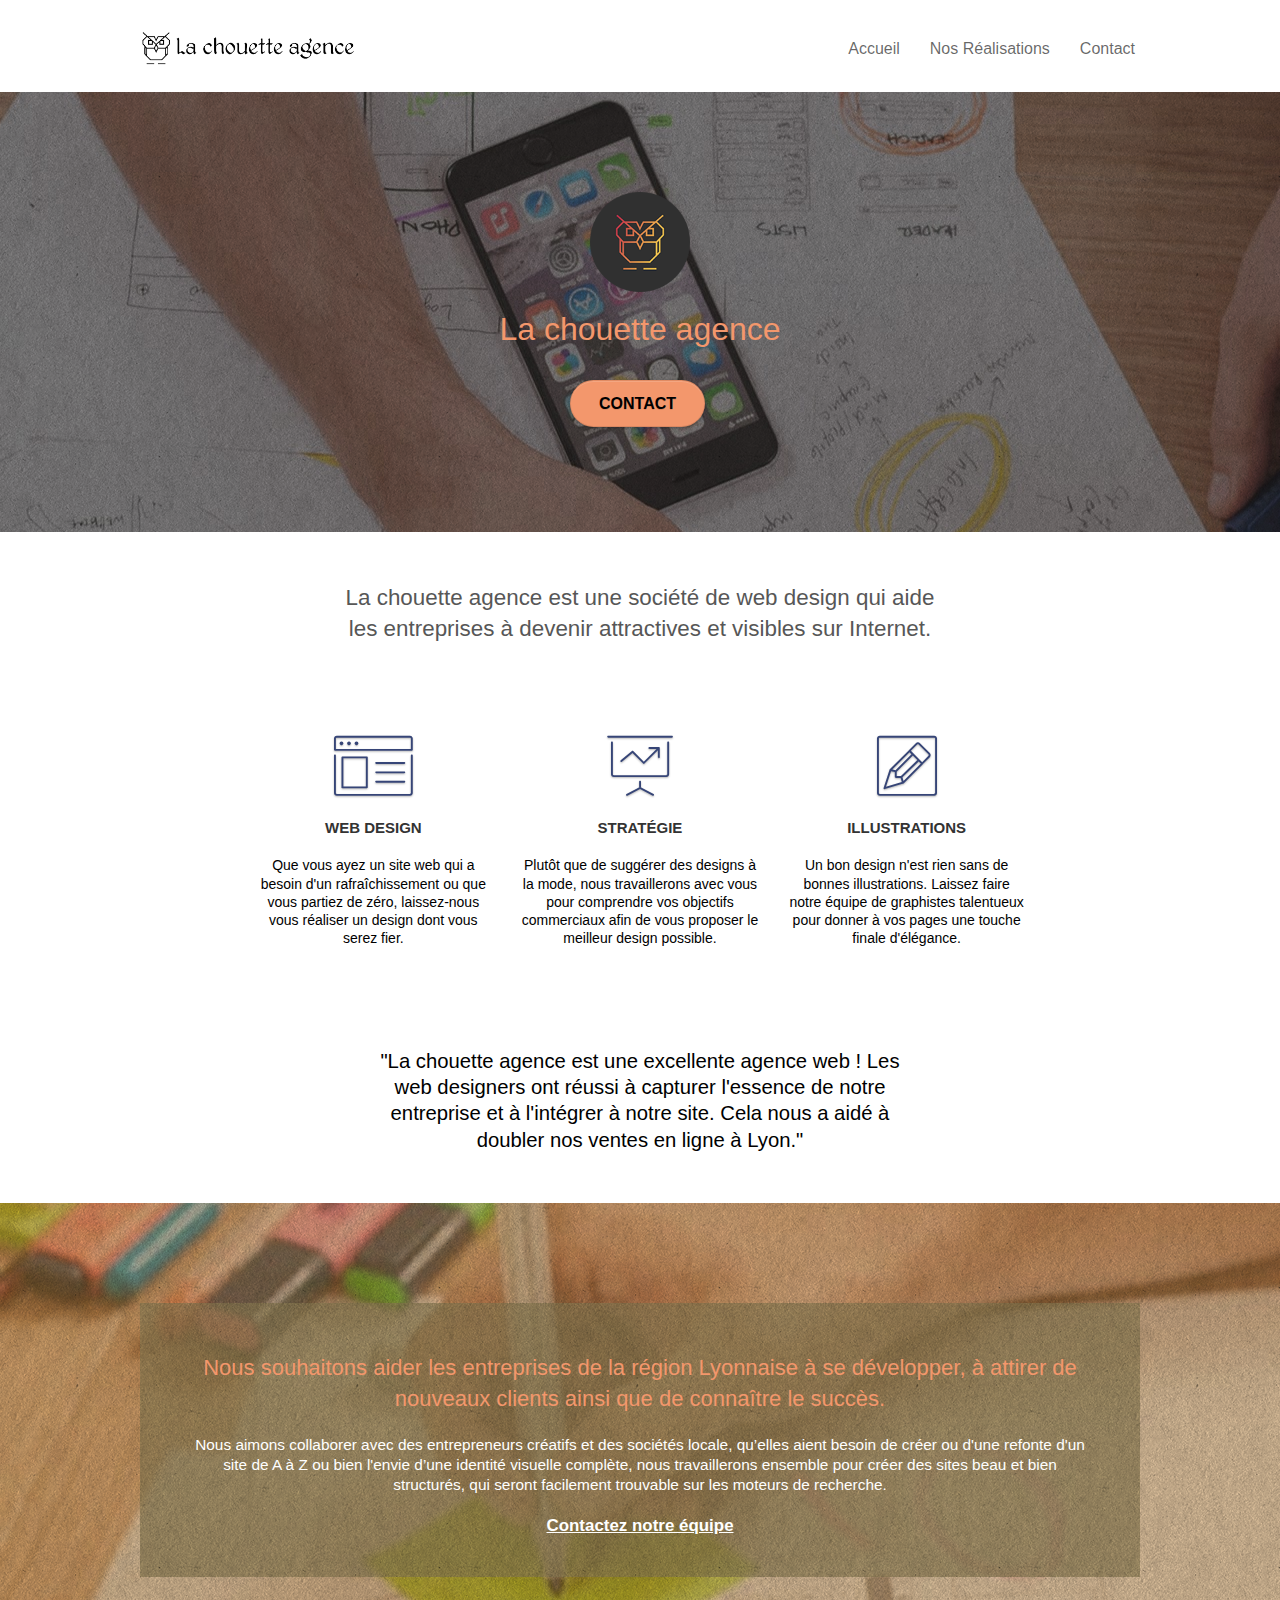
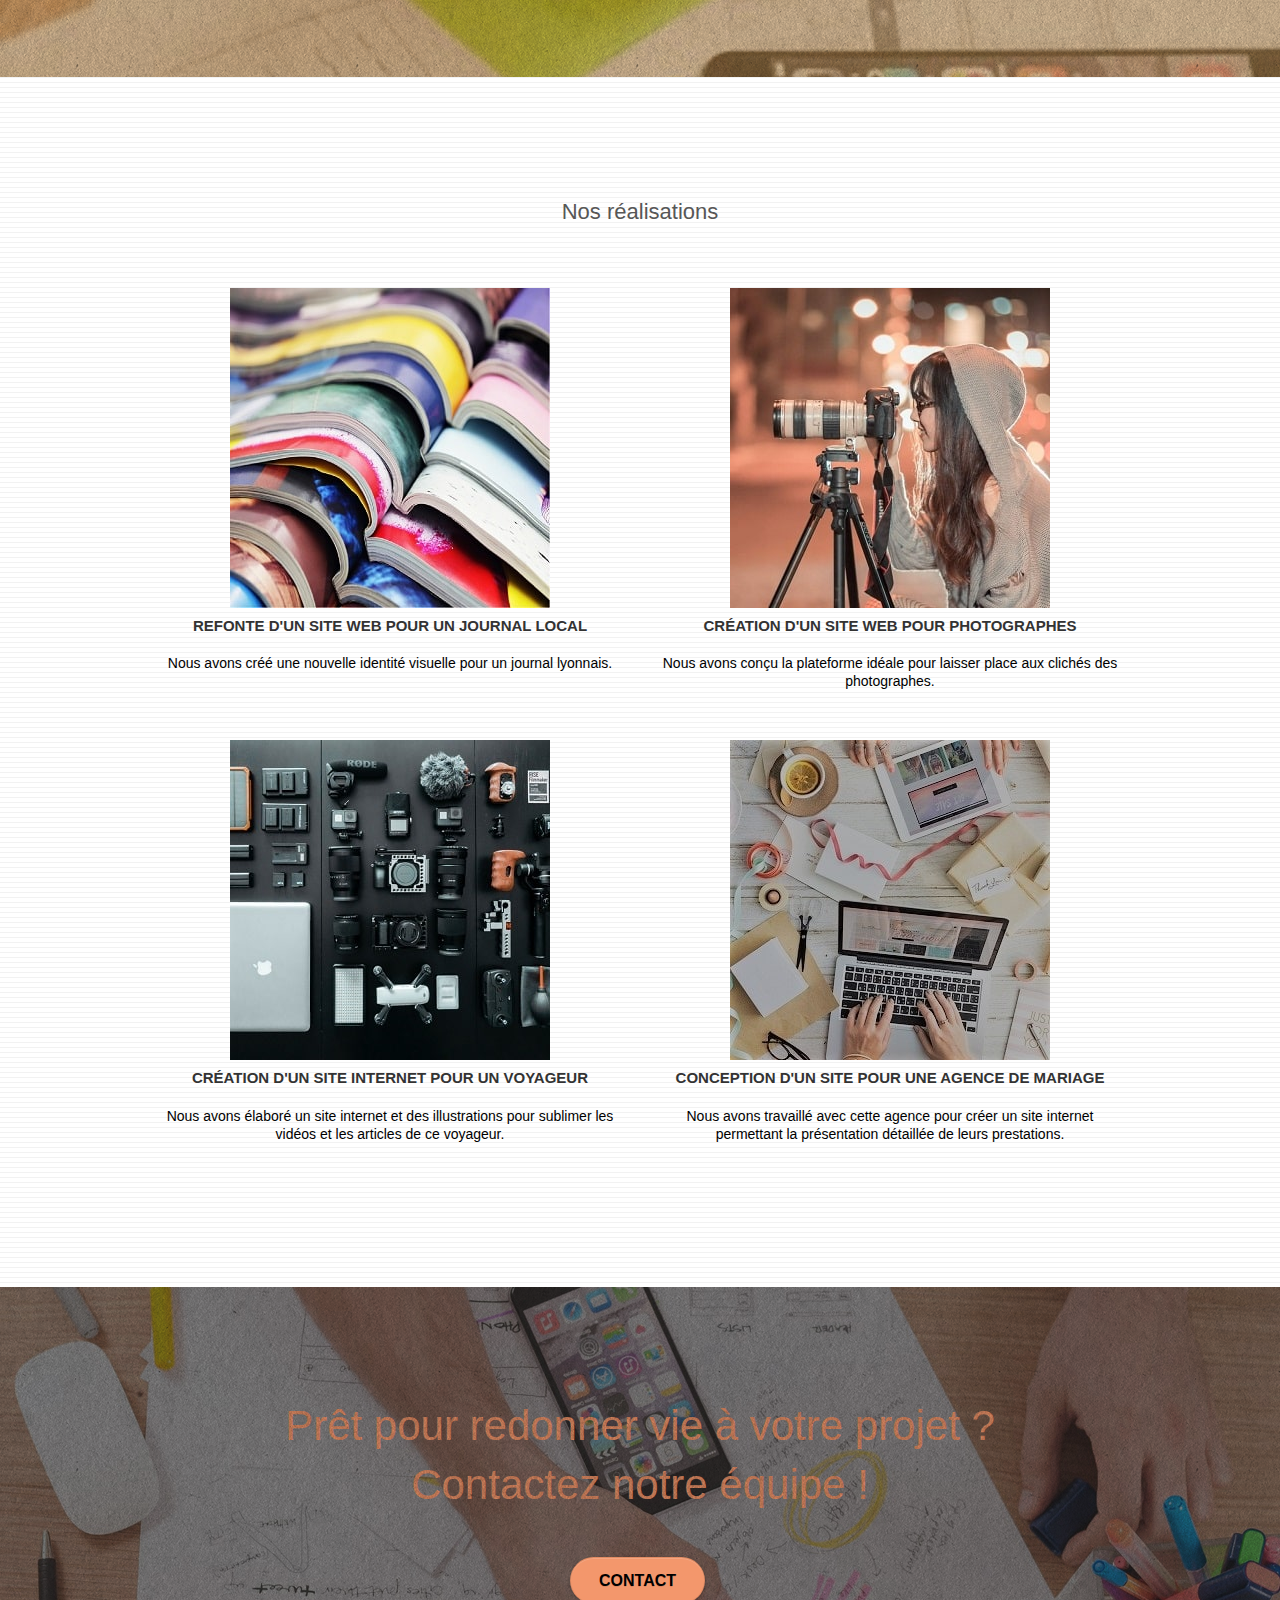
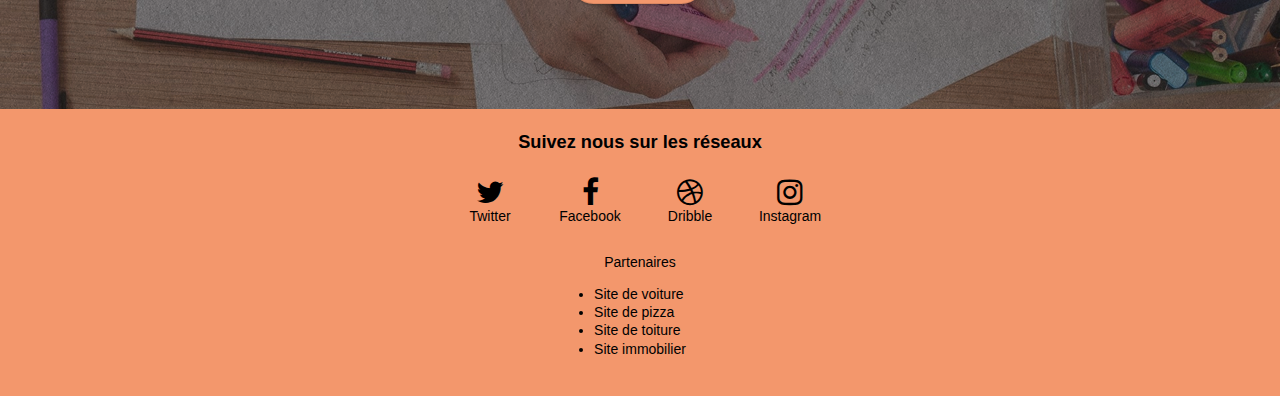
==== commit 59d99b73: "update page2" ====
--- a/index.html
+++ b/index.html
@@ -6,7 +6,6 @@
     <meta name="description" content="La chouette agence est une agence de web design située à Lyon qui aide les entreprises à devenir attractives et visibles sur Internet.">
     <meta name="viewport" content="width=device-width, initial-scale=1.0, viewport-fit=cover">
     <title>La Chouette Agence - Web Design Lyon</title>
-
     <link rel="shortcut icon" type="image/png" href="favicon.jpg">
     <link rel="stylesheet" type="text/css" href="css_minify/bootstrap-min.css">
     <link rel="stylesheet" type="text/css" href="style.css">
@@ -225,9 +224,7 @@
         <footer class="bloc bgc-atomic-tangerine d-bloc" id="bloc-8">
             <div class="container">
                 <div class="social_fblock">
-                    <h4 class="text-center title_fbloc">
-                        Suivez nous sur les réseaux
-                    </h4>
+                    <span class="text-center title_fbloc">Suivez nous sur les réseaux</span>
                     <div class="row row-no-gutters social soc_bloc">
                         <div class="col-sm-3">
                             <div class="text-center">
--- a/style.css
+++ b/style.css
@@ -152,6 +152,12 @@
 ul,
 ol {
     padding: 0;
+}
+
+.title_fbloc {
+    display: flex;
+    justify-content: center;
+    font-size: 1.3em;
 }
 
 
